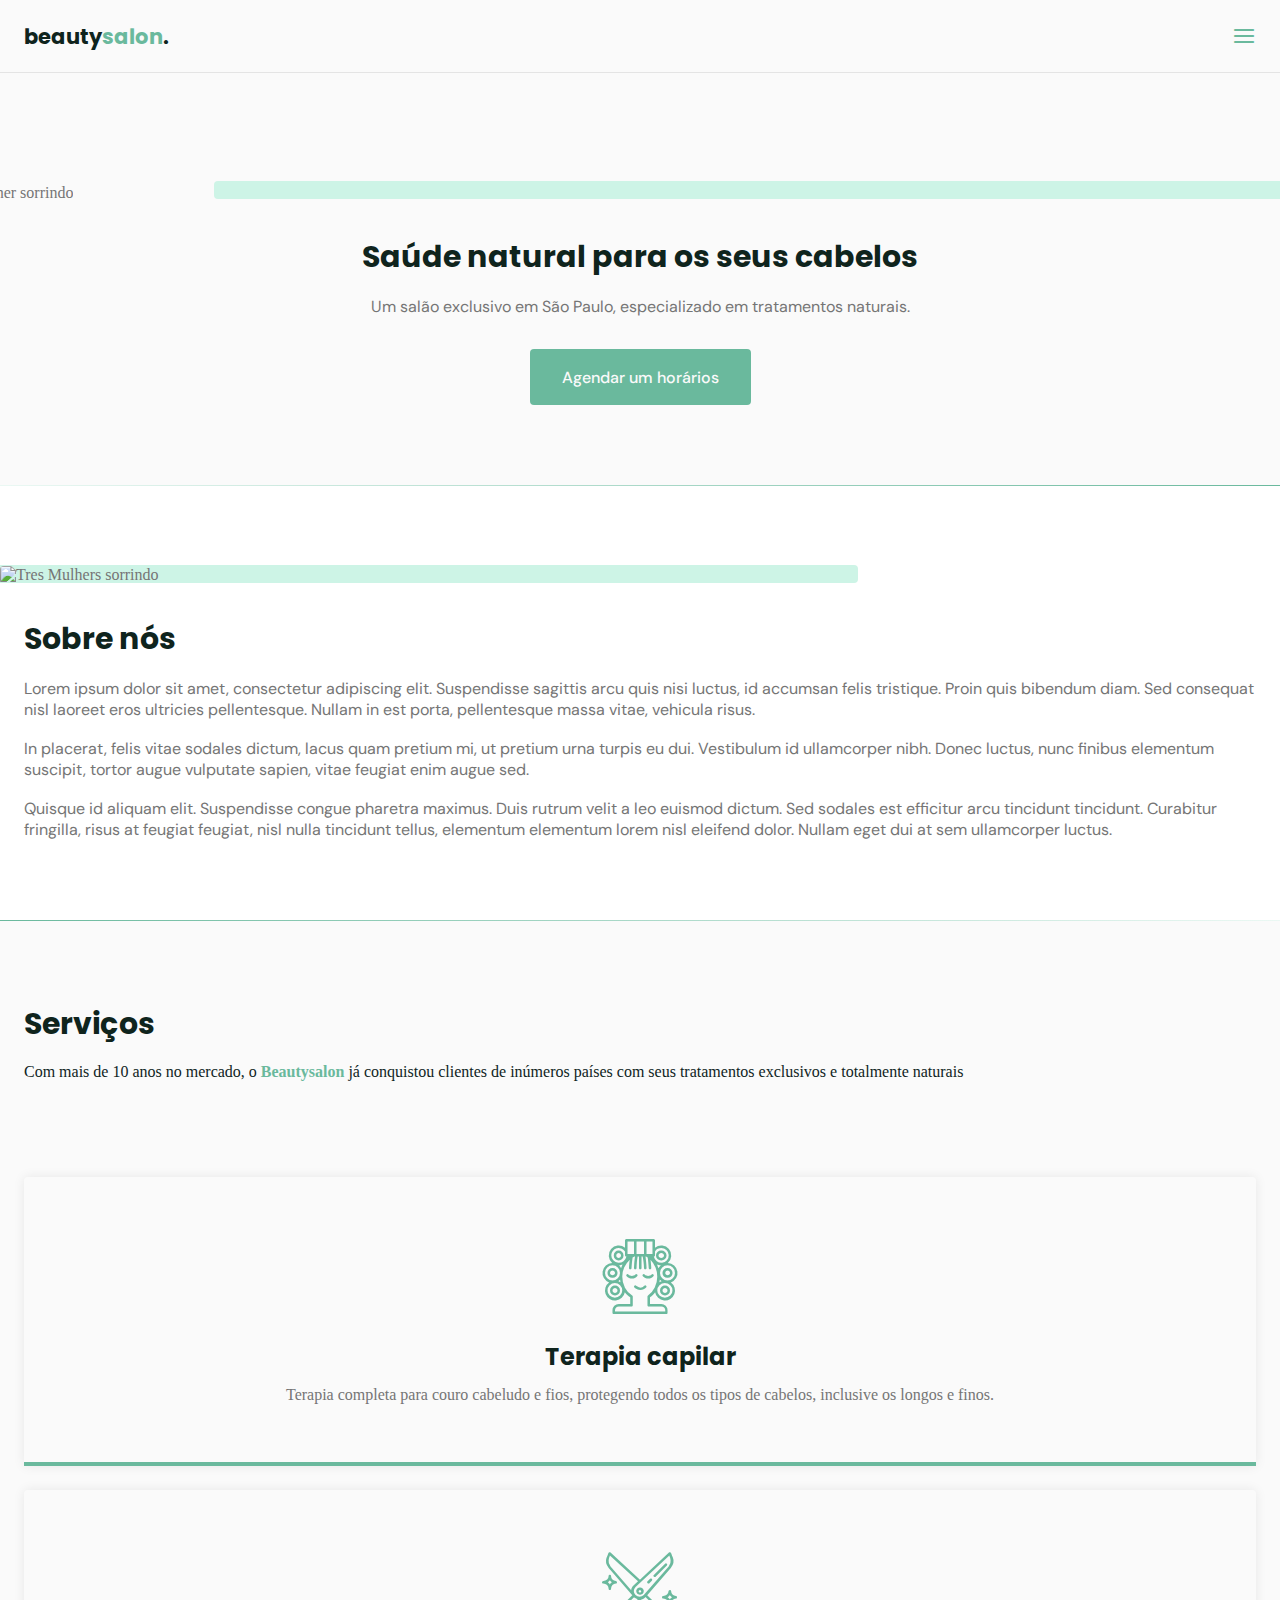
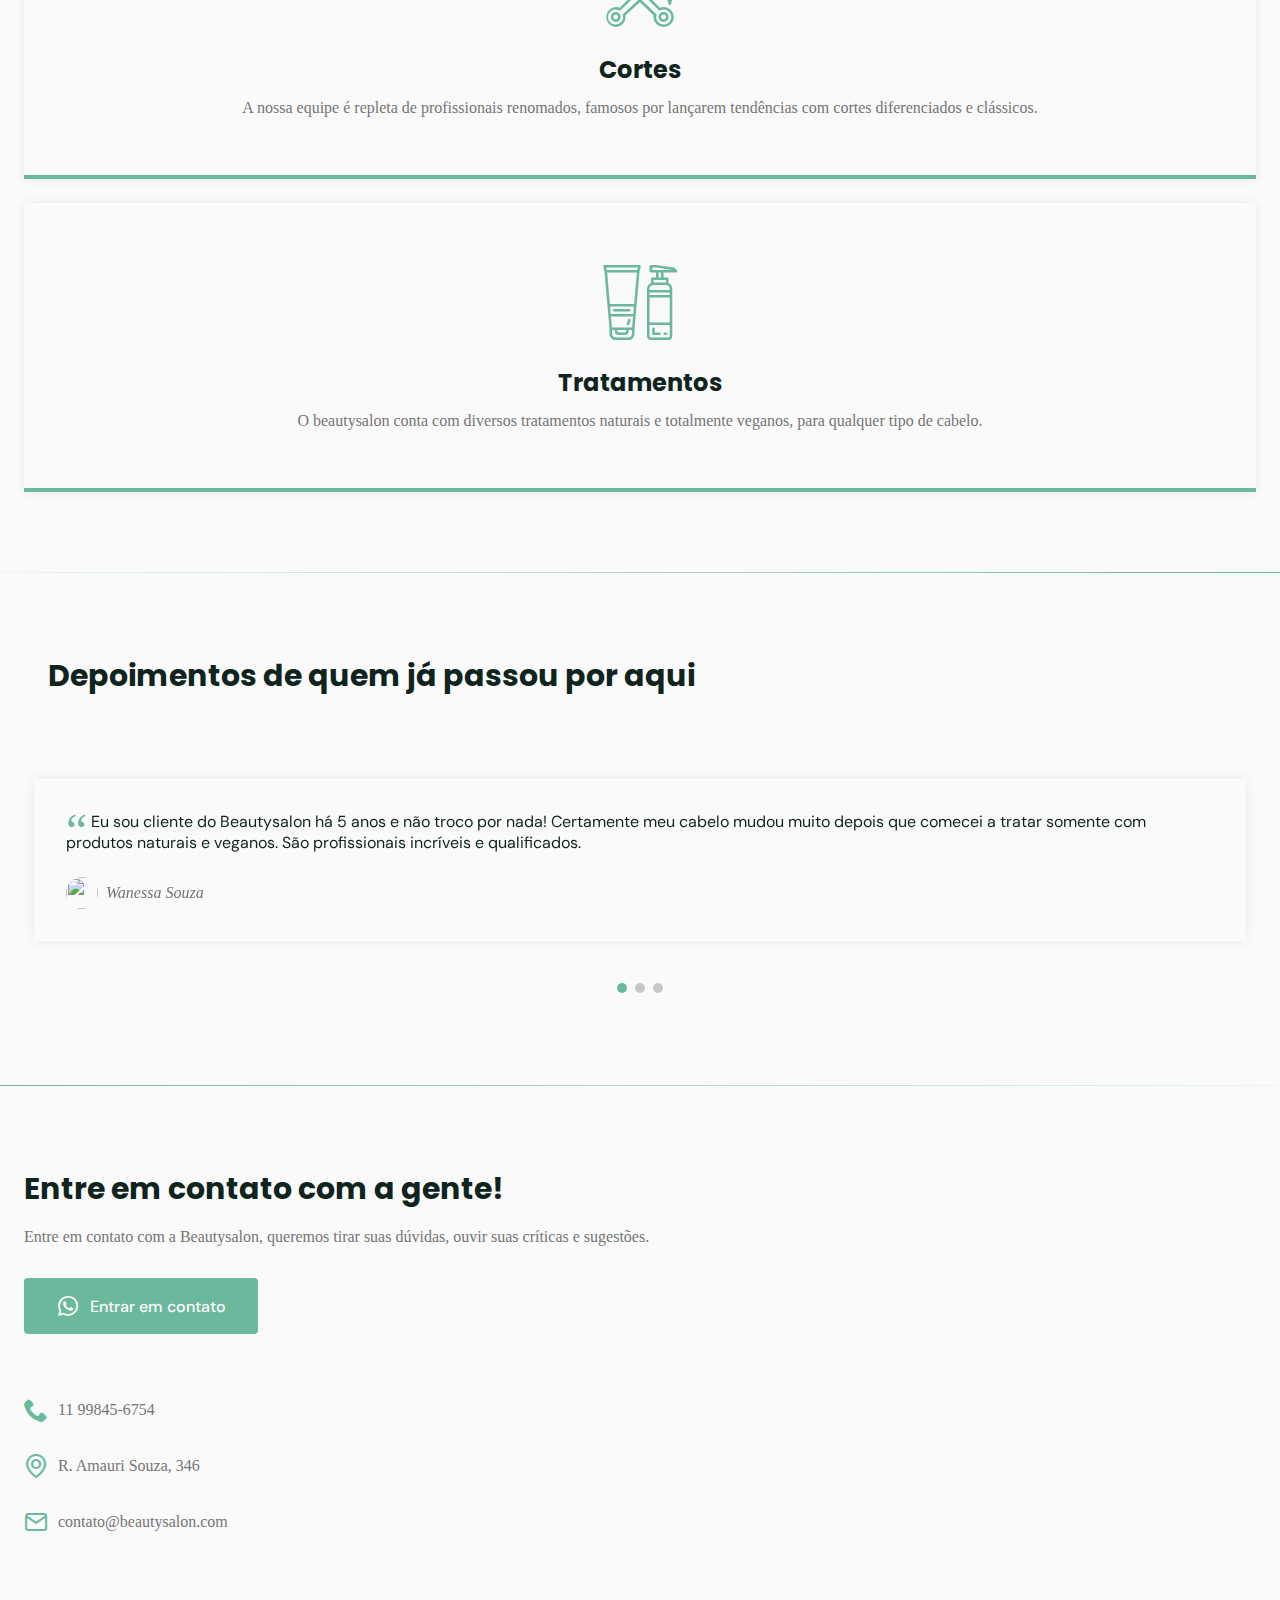
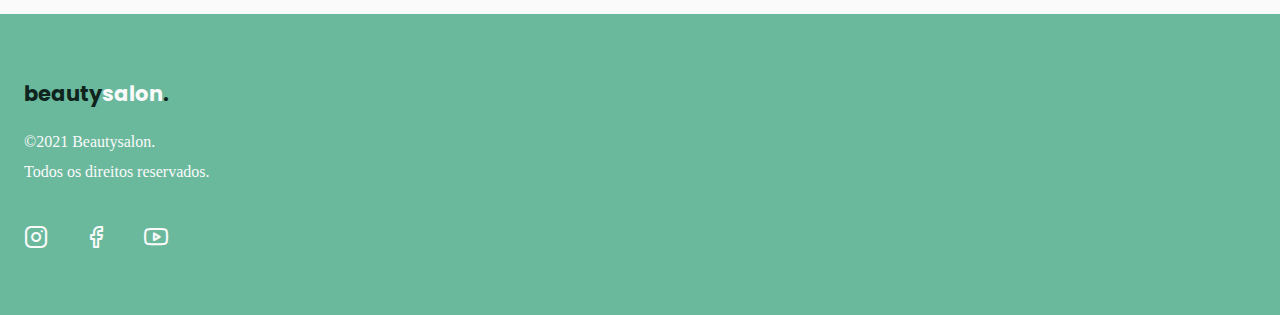
==== index.html @ 8de27bff ":tada:" ====
<!DOCTYPE html>
<html lang="en">
  <head>
    <!-- Meta tags -->
    <meta charset="UTF-8" />
    <meta http-equiv="X-UA-Compatible" content="IE=edge" />
    <meta name="viewport" content="width=device-width, initial-scale=1.0" />

    <!-- Icon -->
    <link rel="stylesheet" href="./assets/Fonts/style.css" />

    <!-- Fonts -->
    <link rel="preconnect" href="https://fonts.gstatic.com" />
    <link
      href="https://fonts.googleapis.com/css2?family=DM+Sans:wght@400;500;700&family=Poppins:wght@400;500;700&display=swap"
      rel="stylesheet"
    />

    <!-- Swiper -->
    <link
    rel="stylesheet"
    href="https://cdn.jsdelivr.net/npm/swiper@9/swiper-bundle.min.css"
    />

    <!-- Favicon -->

    <!-- Link Css -->
    <link rel="stylesheet" href="style.css" />

    <!-- Titulo -->
    <title>OriginSix</title>
  </head>
  <body>
    <header id="header">
      <nav class="container">

        <a href="" class="logo">beauty<span>salon</span>.</a>

        <div class="menu">
                <ul class="grid">
                    <li><a class="title" href="#home">Início</a></li>
                    <li><a class="title" href="#about">Sobre</a></li>
                    <li><a class="title" href="#services">Serviços</a></li>
                    <li><a class="title" href="#testimonials">Depoimentos</a></li>
                    <li><a class="title" href="#contact">Contato</a></li>
                </ul>
            </div>

        <i class="toggle icon-menu"></i>
        <i class="toggle icon-close"></i>
      </nav>
    </header>

    <main>
      <section class="section" id="home">
        <div class="container grid">
          <div class="image">
            <img
              src="https://images.unsplash.com/photo-1562322140-8baeececf3df?ixlib=rb-4.0.3&ixid=MnwxMjA3fDB8MHxwaG90by1wYWdlfHx8fGVufDB8fHx8&auto=format&fit=crop&w=869&q=80"
              alt="Mulher sorrindo"
            />
          </div>

          <div class="text">
            <h2 class="title">Saúde natural para os seus cabelos</h2>
            <p>
              Um salão exclusivo em São Paulo, especializado em tratamentos
              naturais.
            </p>

            <a href="" class="button">Agendar um horários</a>
          </div>
        </div>
      </section>

    <div class="divider-1"></div>

      <section class="section" id="about">
        <div class="container grid">
          <div class="image">
            <img src="https://images.unsplash.com/photo-1559599101-f09722fb4948?ixlib=rb-4.0.3&ixid=MnwxMjA3fDB8MHxwaG90by1wYWdlfHx8fGVufDB8fHx8&auto=format&fit=crop&w=869&q=80" alt="Tres Mulhers sorrindo" srcset="">
          </div>

          <div class="text">
            <h2 class="title">Sobre nós</h2>
            <p>
              Lorem ipsum dolor sit amet, consectetur adipiscing elit. 
              Suspendisse sagittis arcu quis nisi luctus, id accumsan felis tristique. 
              Proin quis bibendum diam. Sed consequat nisl laoreet eros ultricies pellentesque. 
              Nullam in est porta, pellentesque massa vitae, vehicula risus. 
            </p>
            <br>
            <p>
              In placerat, felis vitae sodales dictum, lacus quam pretium mi, ut pretium urna turpis eu dui. 
              Vestibulum id ullamcorper nibh. 
              Donec luctus, nunc finibus elementum suscipit, tortor augue vulputate sapien, vitae feugiat enim augue sed. 
            </p>
            <br>
            <p>Quisque id aliquam elit. 
              Suspendisse congue pharetra maximus. 
              Duis rutrum velit a leo euismod dictum. 
              Sed sodales est efficitur arcu tincidunt tincidunt. 
              Curabitur fringilla, risus at feugiat feugiat, nisl nulla tincidunt tellus, elementum elementum lorem nisl eleifend dolor. 
              Nullam eget dui at sem ullamcorper luctus.</p>
          </div>
        </div>
      </section>


    <div class="divider-2"></div>

    <section class="section" id="services">
      <div class="container grid">
        <header>
          <h2 class="title">Serviços</h2>
          <p>Com mais de 10 anos no mercado, o <strong>Beautysalon</strong> já conquistou clientes de inúmeros países com seus tratamentos exclusivos e totalmente naturais</p>
        </header>

        <div class="cards grid">
          <div class="card">
            <i class="icon-woman-hair"></i>
            <h3 class="title">Terapia capilar</h3>
            <p>Terapia completa para couro cabeludo e fios, protegendo todos os tipos de cabelos, inclusive os longos e finos.</p>
          </div>
          <div class="card">
            <i class="icon-trim"></i>
            <h3 class="title">Cortes</h3>
            <p>A nossa equipe é repleta de profissionais renomados, famosos por lançarem tendências com cortes diferenciados e clássicos.</p>
          </div>
          <div class="card">
            <i class="icon-cosmetic"></i>
            <h3 class="title">Tratamentos</h3>
            <p>O beautysalon conta com diversos tratamentos naturais e totalmente veganos, para qualquer tipo 
              de cabelo.</p>
          </div>
        </div>
      </div>
    </section>

    <div class="divider-1"></div>


  <section class="section" id="testimonials">
    <div class="container">
      <header>
        <h2 class="title">Depoimentos de quem já passou por aqui</h2>
        </header>

        <div class="testimonials swiper">

          <div class="swiper-wrapper">

            <div class="testemonial swiper-slide">
              <blockquote>
                <p>
                <span>&ldquo;</span>
                Eu sou cliente do Beautysalon há 5 anos e não troco por nada! Certamente meu cabelo mudou muito depois que comecei a tratar somente com produtos naturais e veganos. São profissionais incríveis e qualificados.
              </p>
              <cite>
                <img src="https://randomuser.me/api/portraits/women/10.jpg" alt="" srcset="">
                Wanessa Souza
              </cite>
            </blockquote>
            </div>
  
            <div class="testemonial swiper-slide">
              <blockquote>
                <p>
                <span>&ldquo;</span>
                Minha mãe frequenta o salão há anos e me levou um dia para conhecer. Minha experiência foi incrível, eu continuo fazendo o a terapia capilar e isso salvou o meu cabelo. Adoro todos os profissionais do Beautysalon.
              </p>
              <cite>
                <img src="https://randomuser.me/api/portraits/women/11.jpg" alt="" srcset="">
                Luna Falcão
              </cite>
            </blockquote>
            </div>
  
            <div class="testemonial swiper-slide"> 
              <blockquote>
                <p>
                <span>&ldquo;</span>
                Minha mãe frequenta o salão há anos e me levou um dia para conhecer. Minha experiência foi incrível, eu continuo fazendo o a terapia capilar e isso salvou o meu cabelo. Adoro todos os profissionais do Beautysalon.
              </p>
              <cite>
                <img src="https://randomuser.me/api/portraits/women/11.jpg" alt="" srcset="">
                Elizangela Araujo
              </cite>
            </blockquote>
            </div>
            
          </div>

      <!-- If we need pagination -->
      <div class="swiper-pagination"></div>
    </div>
    </div>
  </section>

  <div class="divider-2"></div>

  <section class="section" id="contact">
    <div class="container grid">
      <div class="text">
        <h2 class="title">Entre em contato
          com a gente!</h2>
        <p>
          Entre em contato com a Beautysalon, queremos tirar suas dúvidas, ouvir suas críticas e sugestões.
        </p>

        <a href=""
          target="_blank"
         class="button"><i class="icon-whatsapp"></i>Entrar em contato</a>
      </div>

      <div class="links">
        <ul class="grid">
          <li><i class="icon-phone"></i>11 99845-6754</li>
          <li><i class="icon-map-pin"></i>R. Amauri Souza, 346</li>
          <li><i class="icon-mail"></i>contato@beautysalon.com</li>
        </ul>
      </div>
    </div>
  </section>

  </main>

  <footer class="section">
    <div class="container grid">
      <div class="brand">
        <a href="" class="logo logo-alt">beauty<span>salon</span>.</a>

        <p>
          ©2021 Beautysalon.
        </p>
        <p>Todos os direitos reservados.</p>
      </div>

      <div class="social">
          <a href=""><i class="icon-instagram"></i></a>
          <a href=""><i class="icon-facebook"></i></a>
          <a href=""><i class="icon-youtube"></i></a>
      </div>
    </div>
  </footer>

  <!-- Swiper JS-->
  <script src="https://cdn.jsdelivr.net/npm/swiper@9/swiper-bundle.min.js"></script>
  <!-- Main JS -->
  <script src="./script.js"></script>
  </body>
</html>
---- assets/Fonts/style.css ----
@font-face {
  font-family: 'icomoon';
  src:  url('fonts/icomoon.eot?8301np');
  src:  url('fonts/icomoon.eot?8301np#iefix') format('embedded-opentype'),
    url('fonts/icomoon.ttf?8301np') format('truetype'),
    url('fonts/icomoon.woff?8301np') format('woff'),
    url('fonts/icomoon.svg?8301np#icomoon') format('svg');
  font-weight: normal;
  font-style: normal;
  font-display: block;
}

[class^="icon-"], [class*=" icon-"] {
  /* use !important to prevent issues with browser extensions that change fonts */
  font-family: 'icomoon' !important;
  speak: never;
  font-style: normal;
  font-weight: normal;
  font-variant: normal;
  text-transform: none;
  line-height: 1;

  /* Better Font Rendering =========== */
  -webkit-font-smoothing: antialiased;
  -moz-osx-font-smoothing: grayscale;
}

.icon-phone:before {
  content: "\e900";
}
.icon-telephone:before {
  content: "\e900";
}
.icon-contact:before {
  content: "\e900";
}
.icon-support:before {
  content: "\e900";
}
.icon-call:before {
  content: "\e900";
}
.icon-close:before {
  content: "\e901";
}
.icon-cosmetic:before {
  content: "\e902";
}
.icon-facebook:before {
  content: "\e903";
}
.icon-instagram:before {
  content: "\e904";
}
.icon-mail:before {
  content: "\e905";
}
.icon-map-pin:before {
  content: "\e906";
}
.icon-menu:before {
  content: "\e907";
}
.icon-trim:before {
  content: "\e908";
}
.icon-whatsapp:before {
  content: "\e909";
}
.icon-woman-hair:before {
  content: "\e90a";
}
.icon-youtube:before {
  content: "\e90b";
}
---- style.css ----
*{
    margin: 0;
    padding: 0;
    box-sizing: border-box;
}

ul{
  list-style: none;
}

a{
  text-decoration: none;
}

img{
  width: 100%;
  height: auto;
}


:root {
    --header-height: 7.2rem;
  
    /* colors */
    --hue: 159;
    /* HSL color mode */
    --base-color: hsl(var(--hue) 36% 57%);
    --base-color-second: hsl(var(--hue) 65% 88%);
    --base-color-alt: hsl(var(--hue) 57% 53%);
    --title-color: hsl(var(--hue) 41% 10%);
    --text-color: hsl(0 0% 46%);
    --text-color-light: hsl(0 0% 98%);
    --body-color: hsl(0 0% 98%);

    --font-DM: 'DM Sans', sans-serif;
    --font-Poppins:'Poppins', sans-serif;

    font-size: 62.5%;
  }

/*===  BASE ============================ */
html {
  scroll-behavior: smooth;
}

body {
  font-size: 1.6rem;
  background-color: var(--body-color);
  color: var(--text-color);
  --webkit-font-smoothing: antialiased;
}

.title{
  font-size: 3rem;
  font-weight: 700;
  font-family: var(--font-Poppins);
  color: var(--title-color);
}

.button{
  background-color: var(--base-color);
  color: var(--text-color-light);
  height: 5.6rem;
  display: inline-flex;
  align-items: center;
  padding: 0 3.2rem;
  font-size: 1.6rem;
  font-weight: 500;
  font-family: var(--font-DM);
  border-radius: 4px;
  transition: 0.3s;
}

.button:hover{
  background-color: var(--base-color-alt);
}

.section{
  padding: 8rem 0;
}

.section header {
  margin-bottom: 6.4rem;
}

.section header strong{
  color: var(--base-color);
}

.section .title {
  margin-bottom: 1.6rem;
}

.divider-1{
  height: 1px;
  background: linear-gradient(
    270deg,
    hsla(var(--hue), 36%, 57%, 1),
    hsla(var(--hue), 65%, 88%, 0.34)
  );
}

.divider-2{
  height: 1px;
  background: linear-gradient(
    270deg,
    hsla(var(--hue), 65%, 88%, 0.34),
    hsla(var(--hue), 36%, 57%, 1)
  );
}

#header{
  border-bottom: 1px solid #e4e4e4;
  margin-bottom: 3.2rem;
  display: flex;

  width: 100%;
  position: fixed;
  top: 0;
  left: 0;
  z-index: 100;
  background-color: var(--body-color);
}

#header.scroll{
  box-shadow: 0px 0px 12px rgba(0, 0, 0, 0.15);
}
/*===  Logo ============================ */
.logo{
  font-size: 2.1rem;
  font-weight: 700;
  font-family: var(--font-Poppins);
  color: var(--title-color);
}

.logo span{
  color: var(--base-color);
}

.logo-alt span{
  color: var(--text-color-light)  ;
}

/*===  Layout ============================ */
.container {
  margin-left: 2.4rem;
  margin-right: 2.4rem;
}

.grid{
  display: grid;
  gap: 3.2rem;
}

main {
  margin-top: calc(var(--header-height) + 3.2rem);
}
/*===  NAV ============================ */
nav {
  display: flex;
  flex-direction: row;
  justify-content: space-between;
  align-items: center;
  height: var(--header-height);
  width: 100%;
}

nav ul li{
  text-align: center;
}

nav ul li a{
  transition: color 0.2s;
  position: relative;
}

nav ul li a:hover{
  color:var(--base-color);
}

nav ul li a::after{
  content: "";
  width: 0%;
  height: 2px;
  background: var(--base-color);

  position: absolute;
  left: 0;
  bottom: 0;
}

nav ul li a:hover::after{
  width: 100%;
  transition: width 0.3s;
}

nav .menu ul{
  display: none;
}

nav .menu{
  opacity: 0;
  visibility: hidden;
  top: -32rem;
  transition: 0.2s;
}


/*=== Mostrar menu ============================ */

nav.show .menu{
  opacity: 1;
  visibility: visible;

  width: 100vw;
  background-color: var(--body-color);
  height: 100vh;

  position: fixed;
  top: 0;
  left: 0;

  display: grid;
  place-content: center;
}

nav.show .menu ul{
  display: grid;
}

nav.show .menu ul.grid{
  gap: 3.4rem;
}

/*=== TOGGLE ============================ */

.toggle{
  cursor: pointer;
  font-size: 2.4rem;
  color: var(--base-color);
}

nav .icon-close{
  visibility: hidden;
  opacity: 0;
  font-size: 2.4rem;
  position: absolute;
  top: -2.4rem;
  right: 2.4rem;
  transition: 0.2s;
}

nav.show i.icon-close{
  opacity: 1;
  visibility: visible;
  position: absolute;
  top: 2.4rem;
}

/*===  HOME ============================ */
#home {
  overflow: hidden;
  background-color: var(--body-color);
}


#home .container {
  margin: 0;
}

#home .text{
  margin-left: 2.4rem;
  margin-right: 2.4rem;
  text-align: center;
}

#home .image{
  position: relative;
}


#home .text p{
  font-family: var(--font-DM);
  margin-bottom: 3.2rem;
}

#home .image img,
#home .image::before{
  border-radius: 0.4rem;
}

#home .image img{
  position: relative;
  right: 4.7rem;
}

#home .image::before{
  content: "";
  top: 0;
  width: 100%;
  height:100%;
  position: absolute;
  top: -16.8%;
  left: 16.7%;
  background:var(--base-color-second);
}

/*===  Sobre ============================ */
#about {
  overflow: hidden;
  background-color: white;
}


#about .container {
  margin: 0;
}

#about .text{
  margin-left: 2.4rem;
  margin-right: 2.4rem;
}

#about .image{
  position: relative;
}


#about .text p{
  font-family: var(--font-DM);
}

#about .image img,
#about .image::before{
  border-radius: 0.4rem;
}

#about .image img{
  position: relative;
}

#about .image::before{
  content: "";
  width: 100%;
  height:100%;
  position: absolute;
  top: -8.3%;
  left: -33%;
  background:var(--base-color-second);
}

/*=== SERVICES ============================ */

.cards.grid{
  gap: 2.4rem;
}

.card{
  padding: 5.8rem 3.2rem;
  box-shadow: 0px 0px 12px rgba(0, 0, 0, 0.08);
  border-bottom: 4px solid var(--base-color);
  border-radius: 4px 4px 0 0;
  text-align: center;
}

.card .title{
  font-size: 2.4rem;
  margin-bottom: 1.2rem;
}

.container header p{
  color: var(--title-color);
}

.card i{
  display: block;
  font-size: 8rem;
  color: var(--base-color);
  margin-bottom: 2.4rem;
}
/*=== TESTIMONIALS ============================ */

#testemonials{
  background-color: white;
}

#testemonials .container{
  margin-left: 0;
  margin-right: 0;
}

#testimonials header{
  margin-left: 2.4rem;
  margin-right: 2.4rem;
  margin-bottom: 0;
}

#testimonials blockquote{
  box-shadow: 0px 0px 12px rgba(0, 0, 0, 0.08);
  padding: 3.2rem;
}

#testimonials blockquote p span{
  color: var(--base-color);
  font-family: serif;
  font-size: 4.8rem;
  position: absolute;
  top: -0.8rem;
  left: -2.5rem;
}

#testimonials blockquote p{
  color: var(--title-color);
  font-family: var(--font-DM);
  margin-bottom: 2.4rem;
  text-indent: 2.5rem;
  position: relative;
}

#testimonials cite{
  display: flex;
  align-items: center;
  gap: 0.8rem;
  font-size: normal;
  text-align: center;
}

#testimonials cite img{
  width: 3.2rem;
  height: 3.2rem;
  clip-path: circle();
  object-fit: cover;
}

/*=== SWIPER ============================ */
.swiper-slide{
  height: auto;
  padding: 6.4rem 1rem;
}

.swiper-pagination-bullet{
  width: 1rem;
  height: 1rem;
}

.swiper-pagination-bullet-active{
  background-color: var(--base-color);
}

/*=== Contact ============================ */
#contact .grid{
  gap: 6.4rem;
}

#contact p{
  margin-bottom: 3.2rem;
}

#contact .button i,
#contact ul li i{
  font-size: 2.4rem;
  margin-right: 1rem;
}

#contact ul.grid{
  gap: 3.2rem;
}

#contact ul li i {
  color: var(--base-color);
}

#contact ul li{
  display: flex;
  align-items: center;
}

/*=== Footer ============================ */
footer{
  background: var(--base-color);
}

footer.section{
  padding: 6.4rem 0;
}

footer .logo{
  display: inline-block;
  margin-bottom: 2.4rem;
}

footer .brand p{
  color: var(--text-color-light);
  margin-bottom: 1.2rem;
}

footer i{
  font-size: 2.4rem;
  color: var(--text-color-light);
}

footer .social a{
  margin-right: 3.2rem;
  transition: 0.3s;
  display: inline-block;
}

footer .social a:hover{
  transform: translateY(-8px);
}
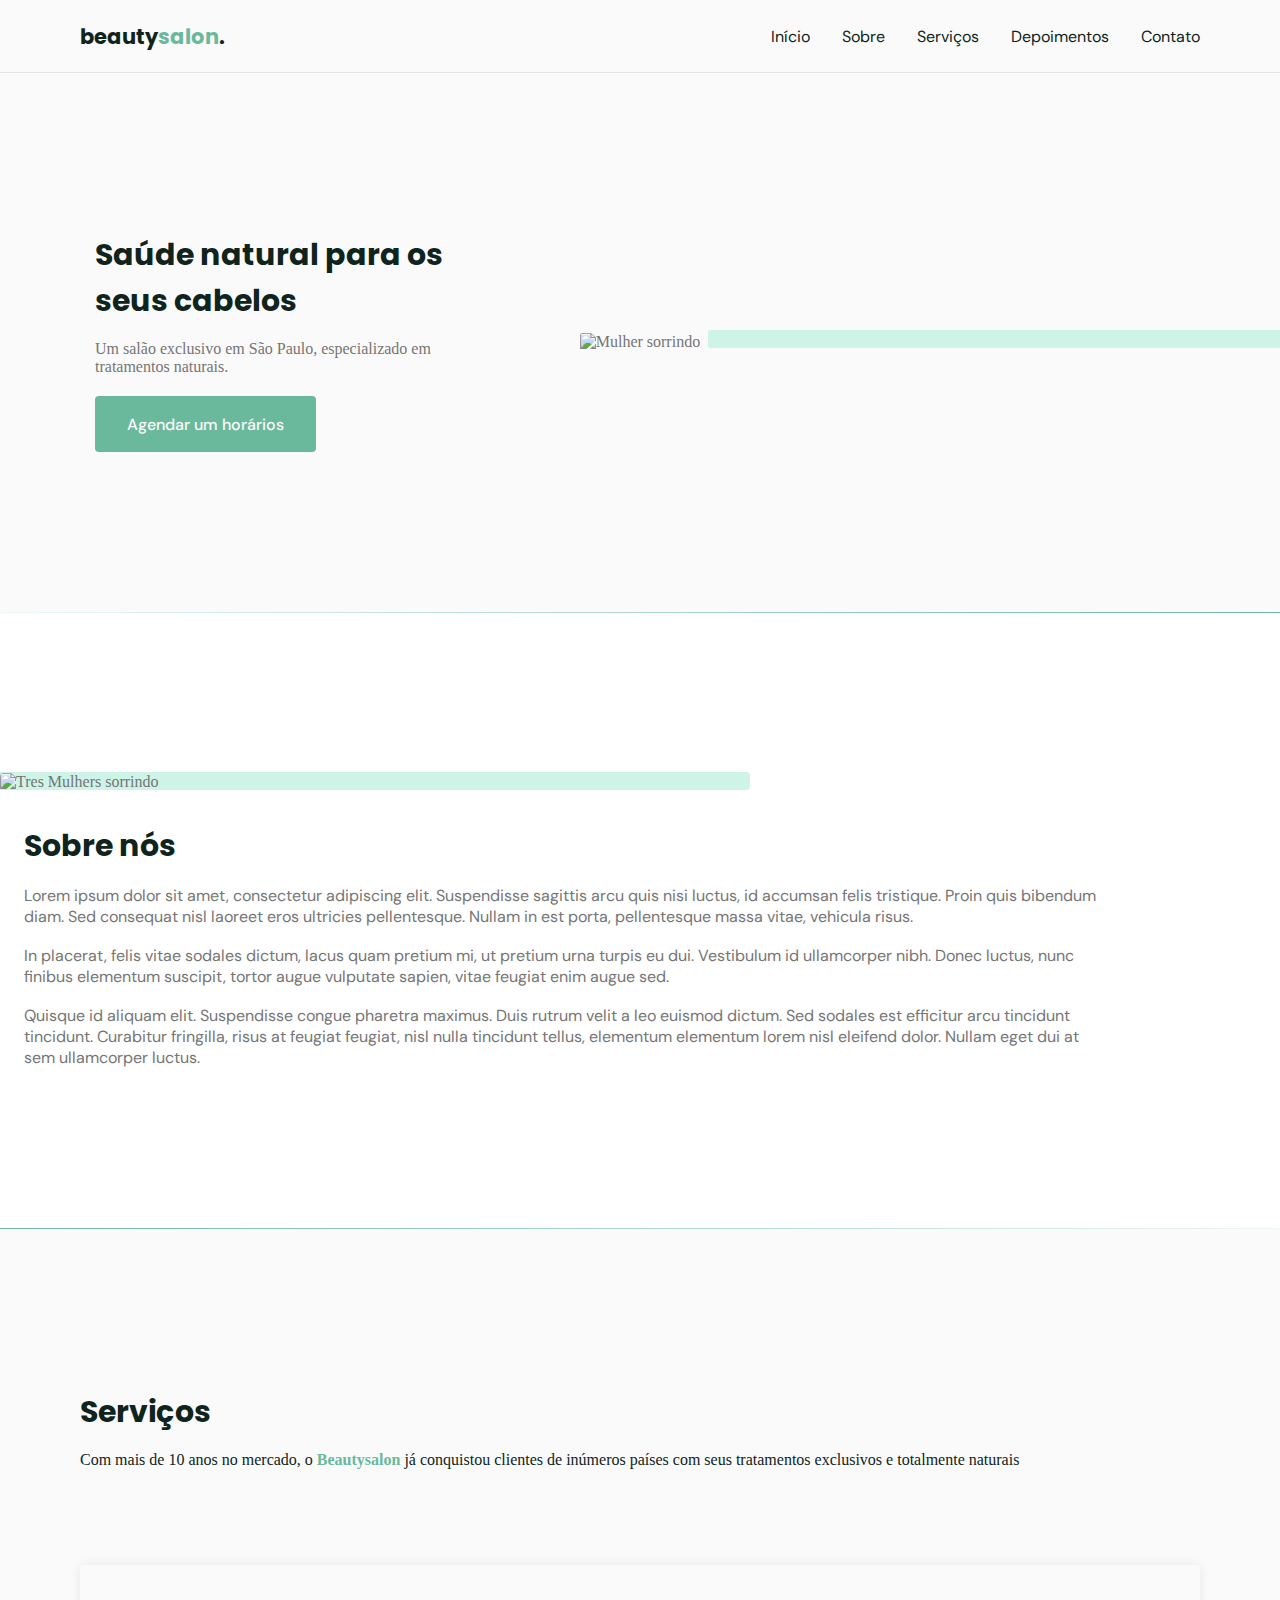
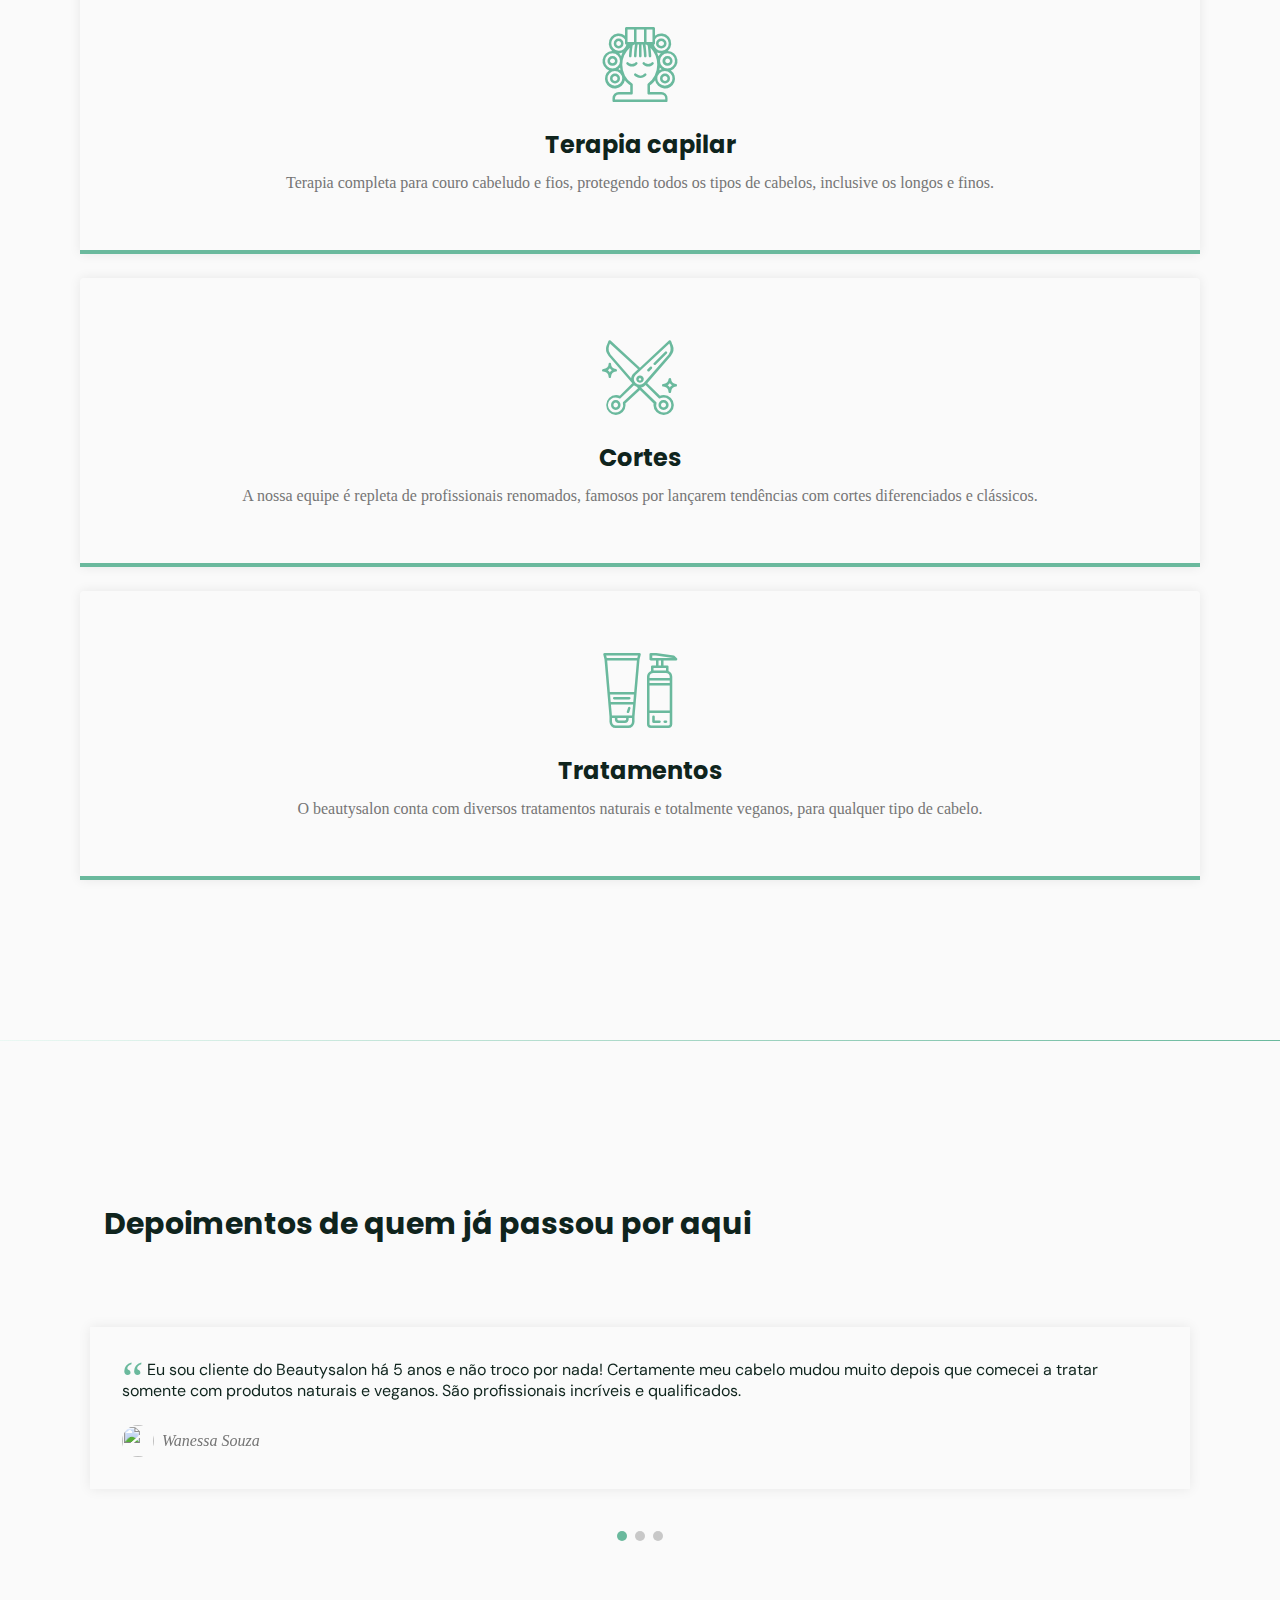
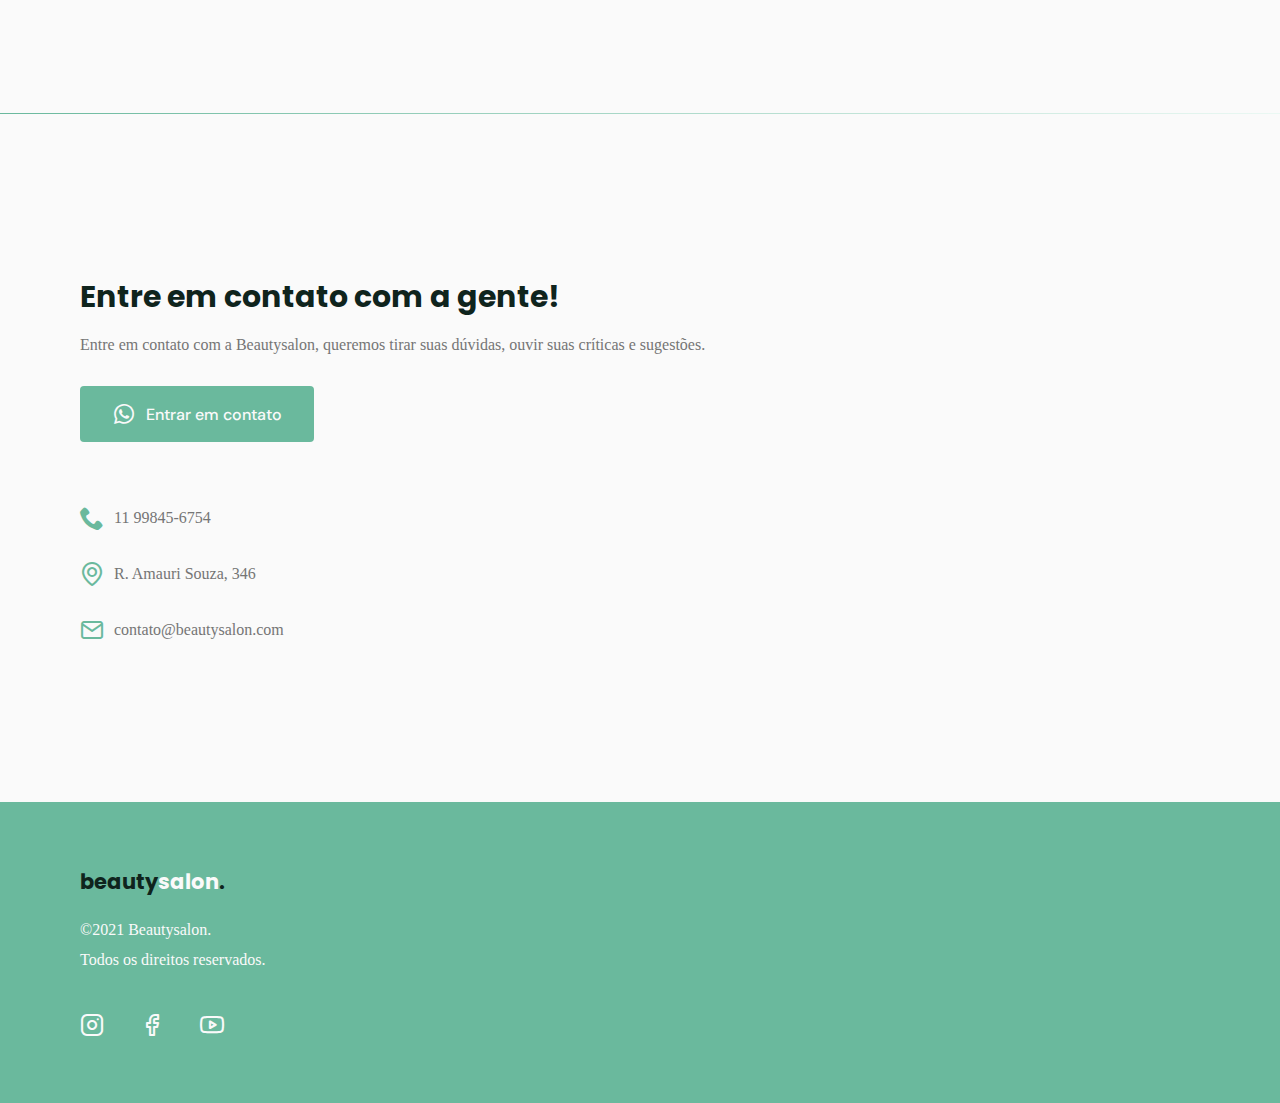
==== commit 97a5c339: ":tada:" ====
--- a/index.html
+++ b/index.html
@@ -113,7 +113,7 @@
       <div class="container grid">
         <header>
           <h2 class="title">Serviços</h2>
-          <p>Com mais de 10 anos no mercado, o <strong>Beautysalon</strong> já conquistou clientes de inúmeros países com seus tratamentos exclusivos e totalmente naturais</p>
+          <p class="subtitle">Com mais de 10 anos no mercado, o <strong>Beautysalon</strong> já conquistou clientes de inúmeros países com seus tratamentos exclusivos e totalmente naturais</p>
         </header>
 
         <div class="cards grid">
@@ -188,7 +188,7 @@
               </cite>
             </blockquote>
             </div>
-            
+
           </div>
 
       <!-- If we need pagination -->
@@ -244,6 +244,11 @@
     </div>
   </footer>
 
+  <a href="#home" class="back-to-top"><i class="icon-arrow-up"></i></a>
+
+  <!-- ScrollReveal -->
+  <script src="https://unpkg.com/scrollreveal"></script>
+
   <!-- Swiper JS-->
   <script src="https://cdn.jsdelivr.net/npm/swiper@9/swiper-bundle.min.js"></script>
   <!-- Main JS -->
--- a/assets/Fonts/style.css
+++ b/assets/Fonts/style.css
@@ -1,10 +1,10 @@
 @font-face {
   font-family: 'icomoon';
-  src:  url('fonts/icomoon.eot?8301np');
-  src:  url('fonts/icomoon.eot?8301np#iefix') format('embedded-opentype'),
-    url('fonts/icomoon.ttf?8301np') format('truetype'),
-    url('fonts/icomoon.woff?8301np') format('woff'),
-    url('fonts/icomoon.svg?8301np#icomoon') format('svg');
+  src:  url('fonts/icomoon.eot?3duhfm');
+  src:  url('fonts/icomoon.eot?3duhfm#iefix') format('embedded-opentype'),
+    url('fonts/icomoon.ttf?3duhfm') format('truetype'),
+    url('fonts/icomoon.woff?3duhfm') format('woff'),
+    url('fonts/icomoon.svg?3duhfm#icomoon') format('svg');
   font-weight: normal;
   font-style: normal;
   font-display: block;
@@ -25,6 +25,9 @@
   -moz-osx-font-smoothing: grayscale;
 }
 
+.icon-arrow-up:before {
+  content: "\e90c";
+}
 .icon-phone:before {
   content: "\e900";
 }
--- a/style.css
+++ b/style.css
@@ -34,8 +34,10 @@
 
     --font-DM: 'DM Sans', sans-serif;
     --font-Poppins:'Poppins', sans-serif;
-
-    font-size: 62.5%;
+      font-size: 62.5%;
+
+      /* Fonts */
+      --subtitle-font-size:1.6rem;
   }
 
 /*===  BASE ============================ */
@@ -76,7 +78,7 @@
 }
 
 .section{
-  padding: 8rem 0;
+  padding:calc(8rem + var(--header-height)) 0;
 }
 
 .section header {
@@ -89,6 +91,10 @@
 
 .section .title {
   margin-bottom: 1.6rem;
+}
+
+.section .subtitle{
+  font-size: var(--subtitle-font-size);
 }
 
 .divider-1{
@@ -152,9 +158,6 @@
   gap: 3.2rem;
 }
 
-main {
-  margin-top: calc(var(--header-height) + 3.2rem);
-}
 /*===  NAV ============================ */
 nav {
   display: flex;
@@ -260,51 +263,50 @@
 /*===  HOME ============================ */
 #home {
   overflow: hidden;
-  background-color: var(--body-color);
-}
-
+}
 
 #home .container {
   margin: 0;
 }
 
-#home .text{
-  margin-left: 2.4rem;
-  margin-right: 2.4rem;
-  text-align: center;
-}
-
-#home .image{
+#home .image {
   position: relative;
 }
 
-
-#home .text p{
-  font-family: var(--font-DM);
-  margin-bottom: 3.2rem;
-}
-
-#home .image img,
-#home .image::before{
-  border-radius: 0.4rem;
-}
-
-#home .image img{
-  position: relative;
-  right: 4.7rem;
-}
-
-#home .image::before{
-  content: "";
-  top: 0;
+#home .image::before {
+  content: '';
+  height: 100%;
   width: 100%;
-  height:100%;
+  background: var(--base-color-second);
   position: absolute;
   top: -16.8%;
   left: 16.7%;
-  background:var(--base-color-second);
-}
-
+  z-index: 0;
+}
+
+#home .image img {
+  position: relative;
+  right: 2.93rem;
+}
+
+#home .image img,
+#home .image::before {
+  border-radius: 0.25rem;
+}
+
+#home .text {
+  margin-left: 1.5rem;
+  margin-right: 1.5rem;
+  text-align: center;
+}
+
+#home .text h1 {
+  margin-bottom: 1rem;
+}
+
+#home .text p {
+  margin-bottom: 2rem;
+}
 /*===  Sobre ============================ */
 #about {
   overflow: hidden;
@@ -508,3 +510,88 @@
 footer .social a:hover{
   transform: translateY(-8px);
 }
+
+/* Back to top */
+.back-to-top{
+  background-color: var(--base-color);
+  color: var(--text-color-light);
+  clip-path: circle();
+  position: fixed;
+  right: 2rem;
+  bottom: 2rem;
+  font-size: 2.4rem;
+  padding: 0.8rem;
+  line-height: 0;
+  visibility: hidden;
+  opacity: 0;
+  transition: 0.3s;
+  transform: translateY(100%);
+}
+
+.back-to-top.show{
+  visibility: visible;
+  opacity: 1;
+  transition: 0.3s;
+  transform: translateY(0%);
+}
+
+
+/*========= MEDIA QUERIES =========*/
+/* extra large devices: 1200 > */
+@media (min-width: 1200px) {
+  .container{
+    max-width: 1120px;
+    margin-left: auto;
+    margin-right: auto;
+  } 
+
+  .section{
+    padding: 16rem 0;
+  }
+
+  nav .menu{
+    opacity: 1;
+    visibility: visible;
+    top: 0rem;
+  }
+
+  nav .menu ul{
+    display: flex;
+    gap: 3.2rem;
+  }
+
+  nav .menu li a.title{
+    font-size: 1.6rem;
+    font-weight: 400;
+    font-family: var(--font-DM);
+  }
+
+  nav .icon-menu{
+    display: none;
+  }
+
+  #home .container{
+    grid-auto-flow: column;
+    justify-content: space-between;
+    align-items: center;
+    margin: 0 auto;
+  }
+
+  #home .image{
+    width: 59.1rem;
+    order: 1;
+  }
+
+  #home .text{
+    order: 0;
+    max-width: 39.6rem;
+    text-align: left;
+  }
+
+  main {
+    margin-top:var(--header-height);
+  }
+}
+/* large devices: 1023 > */
+/* large devices: 992 > */
+/* medium devices: 767 > */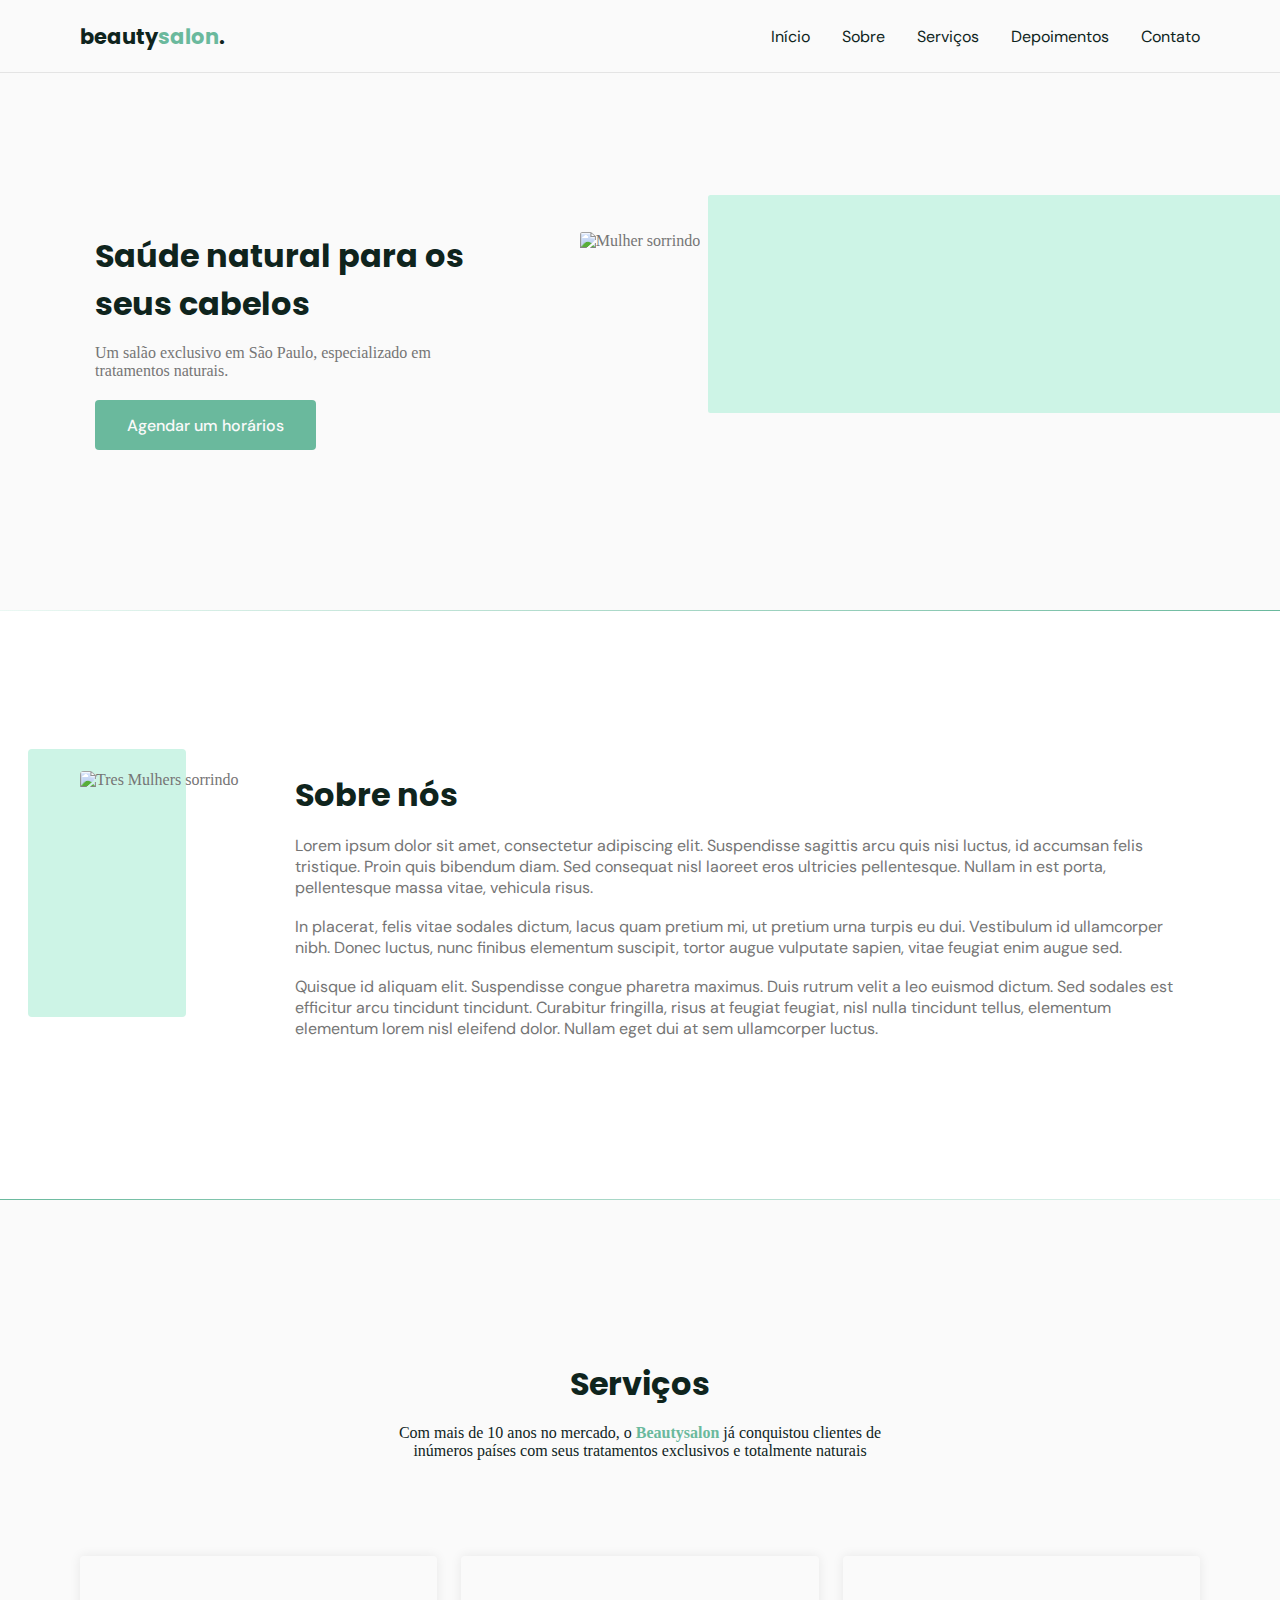
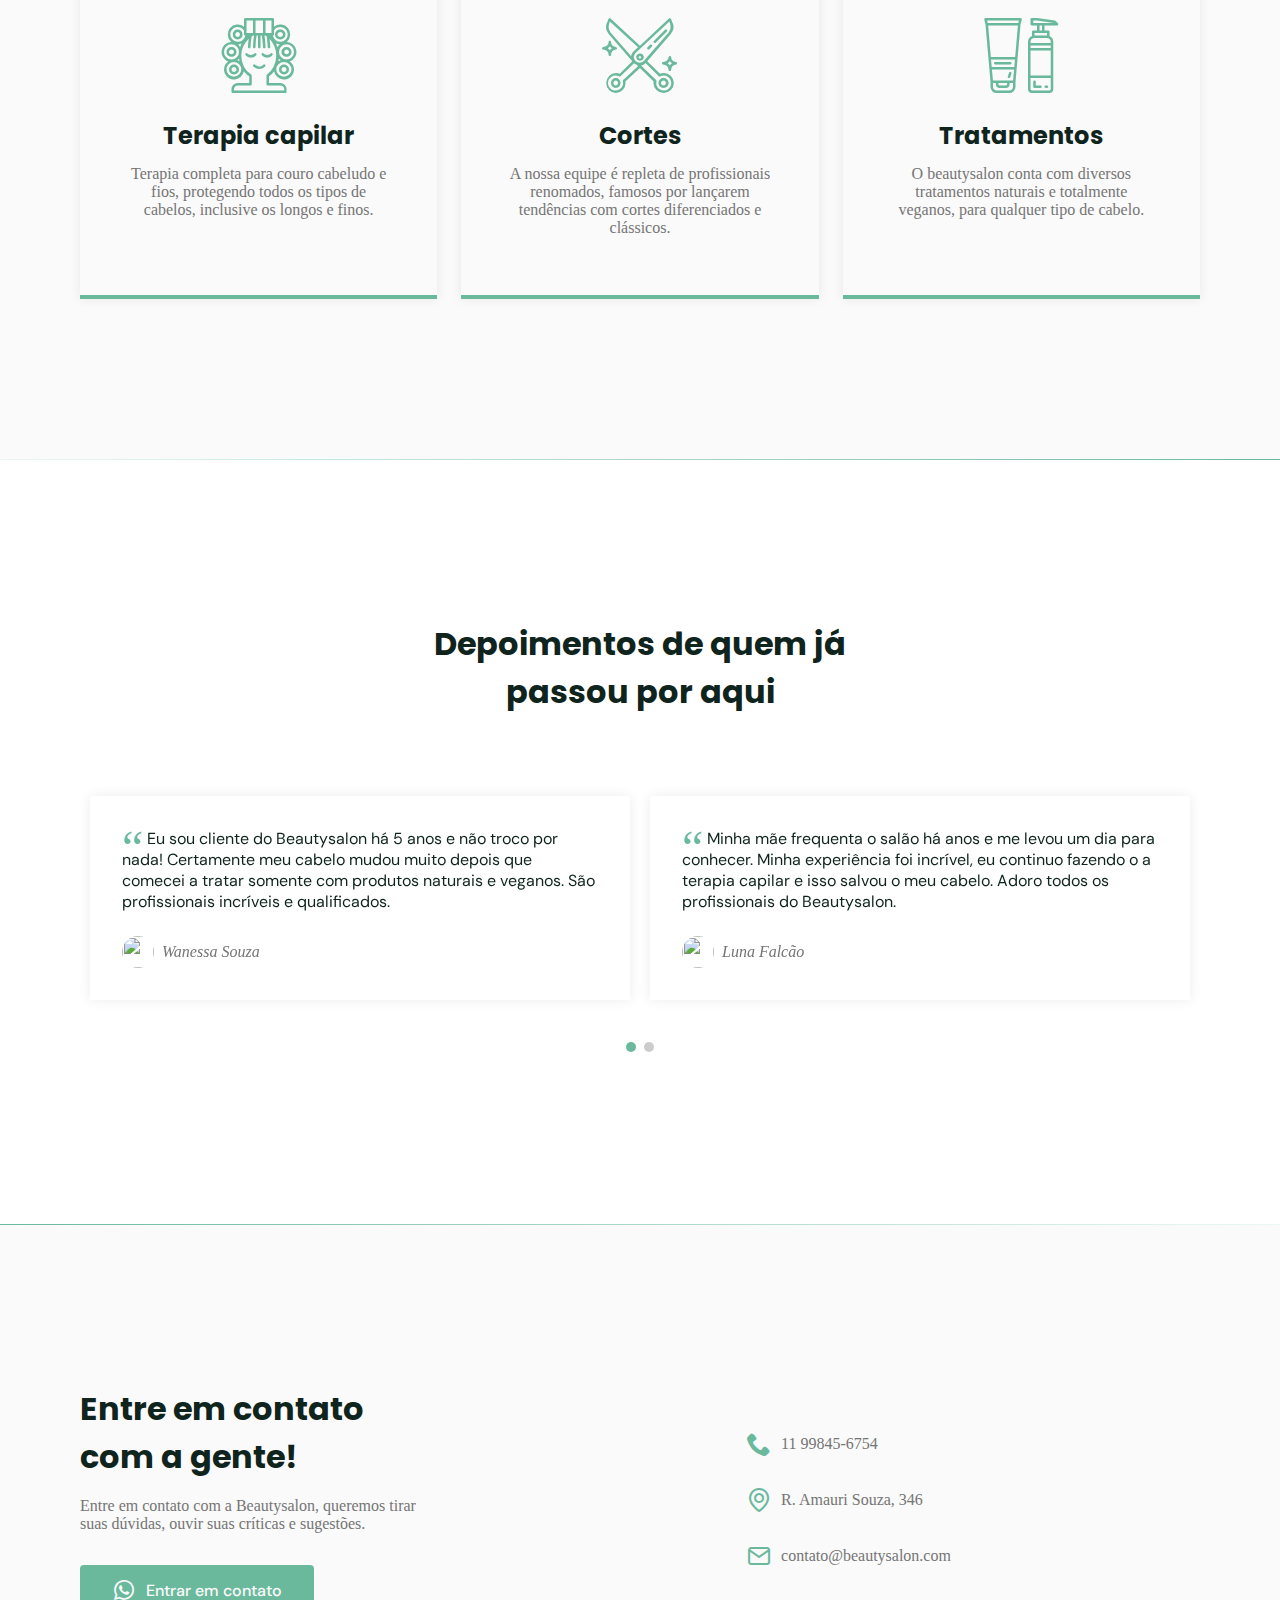
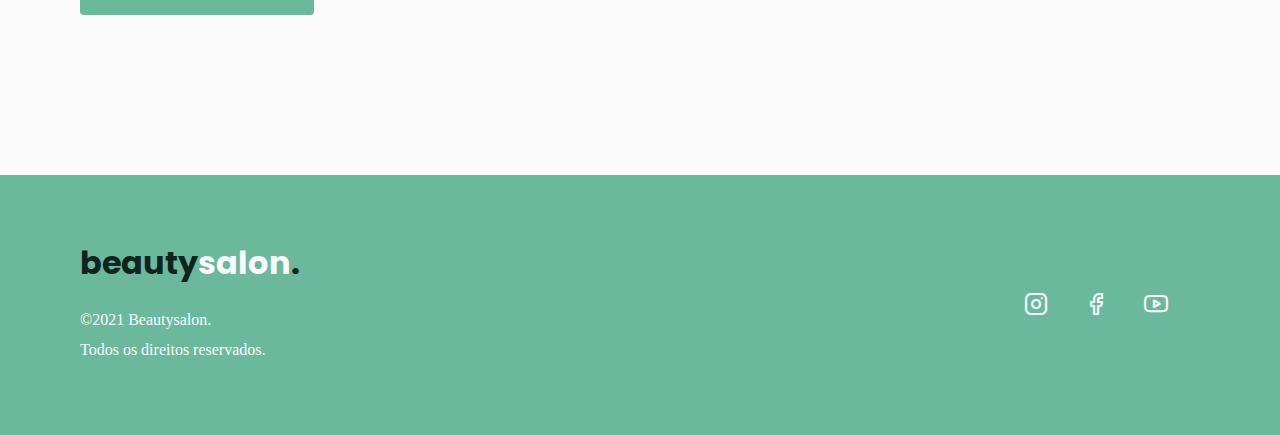
==== commit ee897928: ":tada:" ====
--- a/index.html
+++ b/index.html
@@ -23,6 +23,7 @@
     />
 
     <!-- Favicon -->
+    <link rel="shortcut icon" href="favicon.ico" type="image/x-icon">
 
     <!-- Link Css -->
     <link rel="stylesheet" href="style.css" />
--- a/style.css
+++ b/style.css
@@ -37,6 +37,7 @@
       font-size: 62.5%;
 
       /* Fonts */
+      --title-font-size:3rem;
       --subtitle-font-size:1.6rem;
   }
 
@@ -53,7 +54,7 @@
 }
 
 .title{
-  font-size: 3rem;
+  font-size: var(--title-font-size) ;
   font-weight: 700;
   font-family: var(--font-Poppins);
   color: var(--title-color);
@@ -189,7 +190,7 @@
 
   position: absolute;
   left: 0;
-  bottom: 0;
+  bottom: -2.5rem;
 }
 
 nav ul li a:hover::after{
@@ -382,11 +383,11 @@
 }
 /*=== TESTIMONIALS ============================ */
 
-#testemonials{
-  background-color: white;
-}
-
-#testemonials .container{
+#testimonials{
+  background: white;
+}
+
+#testimonials .container{
   margin-left: 0;
   margin-right: 0;
 }
@@ -506,6 +507,13 @@
   transition: 0.3s;
   display: inline-block;
 }
+
+/* .socil com grid */
+
+/* footer .social{
+  grid-auto-flow: column;
+  width: fit-content;
+} */
 
 footer .social a:hover{
   transform: translateY(-8px);
@@ -539,6 +547,10 @@
 /*========= MEDIA QUERIES =========*/
 /* extra large devices: 1200 > */
 @media (min-width: 1200px) {
+  main {
+    margin-top:var(--header-height);
+  }
+
   .container{
     max-width: 1120px;
     margin-left: auto;
@@ -549,6 +561,18 @@
     padding: 16rem 0;
   }
 
+  .section header,
+  #testimonials header{
+    max-width: 52.3rem;
+    text-align: center;
+    margin-left: auto;
+    margin-right: auto;
+  }
+
+  .button{
+    height: 5rem;
+  }
+
   nav .menu{
     opacity: 1;
     visibility: visible;
@@ -560,10 +584,16 @@
     gap: 3.2rem;
   }
 
-  nav .menu li a.title{
+  nav ul li a.title{
     font-size: 1.6rem;
     font-weight: 400;
     font-family: var(--font-DM);
+    -webkit-font-smoothing: antialiased;
+  }
+
+   nav  ul li a.active{
+    font-weight: bold;
+    -webkit-font-smoothing: auto;
   }
 
   nav .icon-menu{
@@ -573,7 +603,6 @@
   #home .container{
     grid-auto-flow: column;
     justify-content: space-between;
-    align-items: center;
     margin: 0 auto;
   }
 
@@ -588,10 +617,52 @@
     text-align: left;
   }
 
-  main {
-    margin-top:var(--header-height);
+  #about .container{
+    margin: 0 auto;
+    grid-auto-flow: column ;
+  }
+
+  .cards{
+    grid-template-columns: 1fr 1fr 1fr;
+  }
+
+  .card{
+    padding-left: 4.8rem;
+    padding-right: 4.8rem;
+  }
+
+  #testimonials .container{
+    margin-left: auto;
+    margin-right: auto;
+  }
+
+  #contact .container{
+    grid-auto-flow: column;
+    align-items: center;
+  }
+
+  #contact .text{
+    max-width: 35.4rem;
+  }
+
+  footer .container{
+    grid-auto-flow: column; 
+    align-items: center;
+    justify-content: space-between;
+  }
+
+  footer .logo{
+    font-size: 3.2rem;
+  }
+
+  footer .section{
+    padding:6rem 0;
   }
 }
 /* large devices: 1023 > */
 /* large devices: 992 > */
+:root{
+  --title-font-size:3.2rem;
+  --subtitle-font-size:1.6rem;
+}
 /* medium devices: 767 > */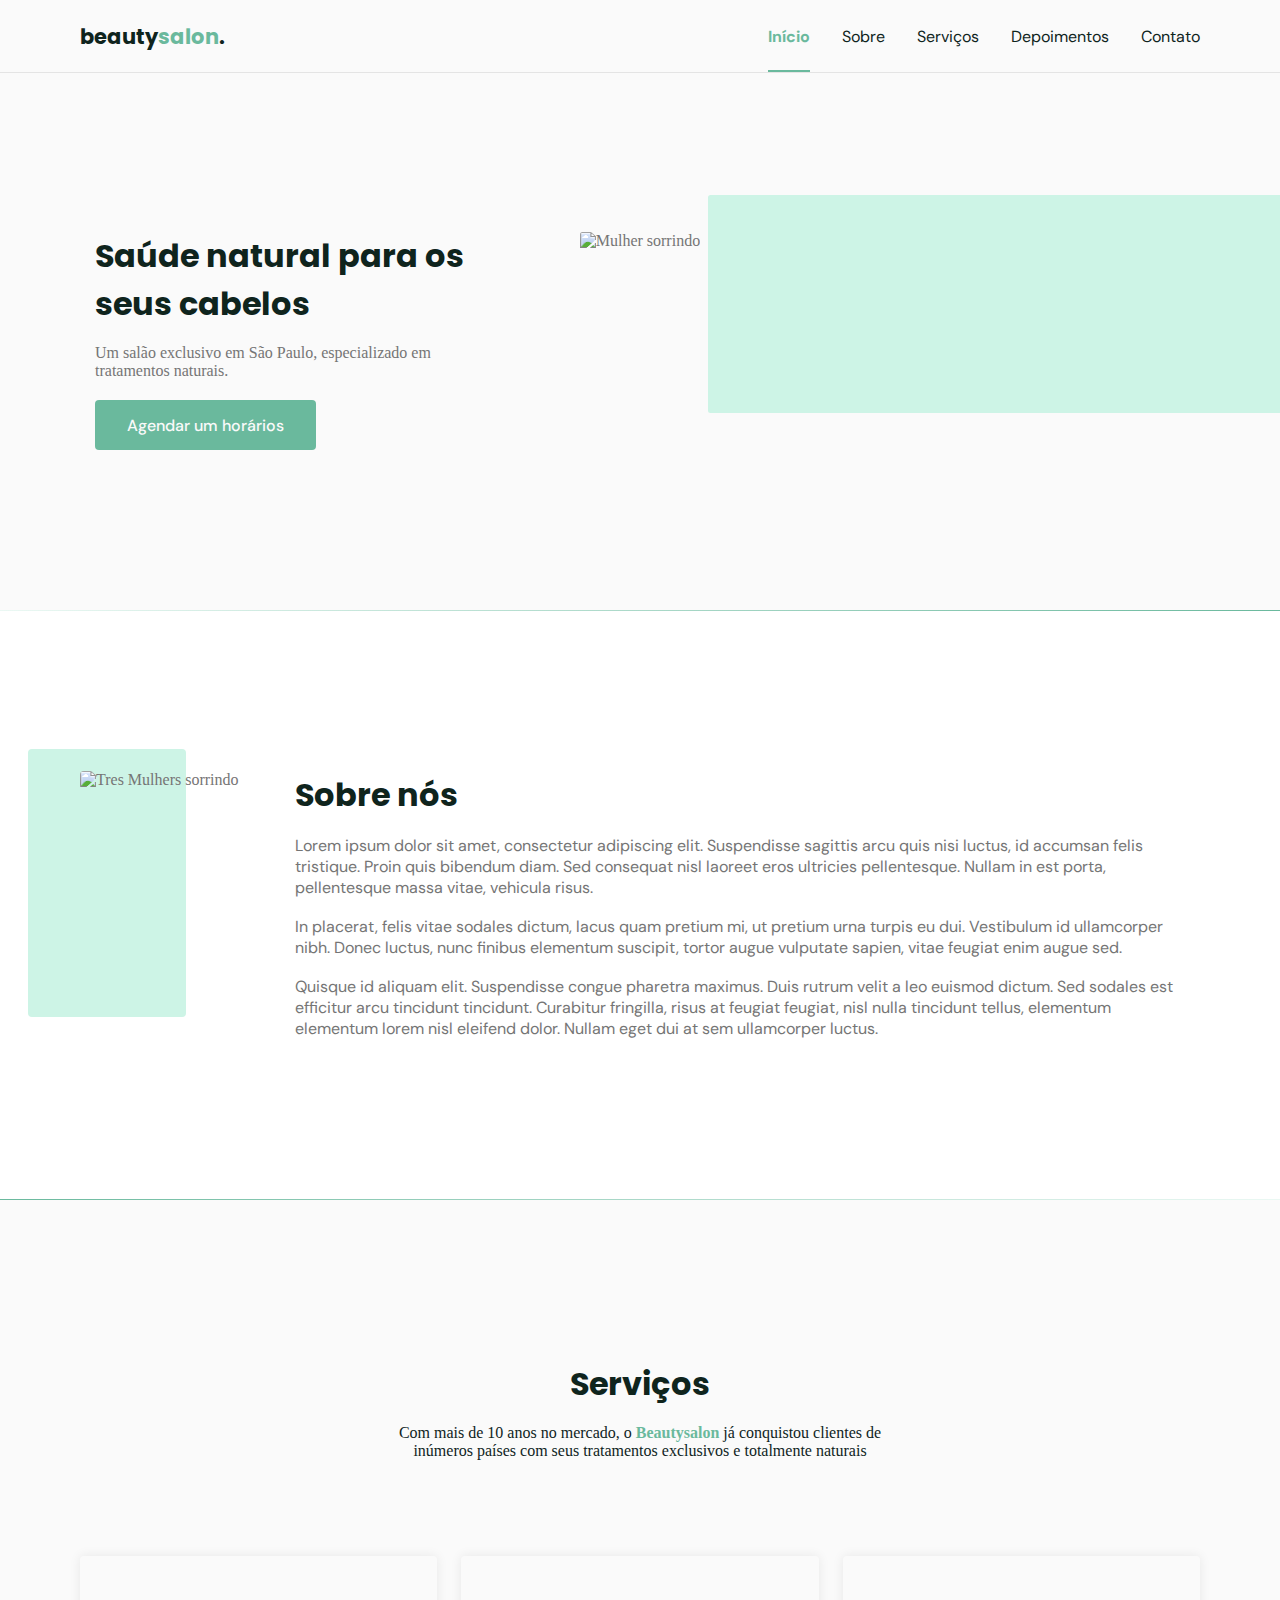
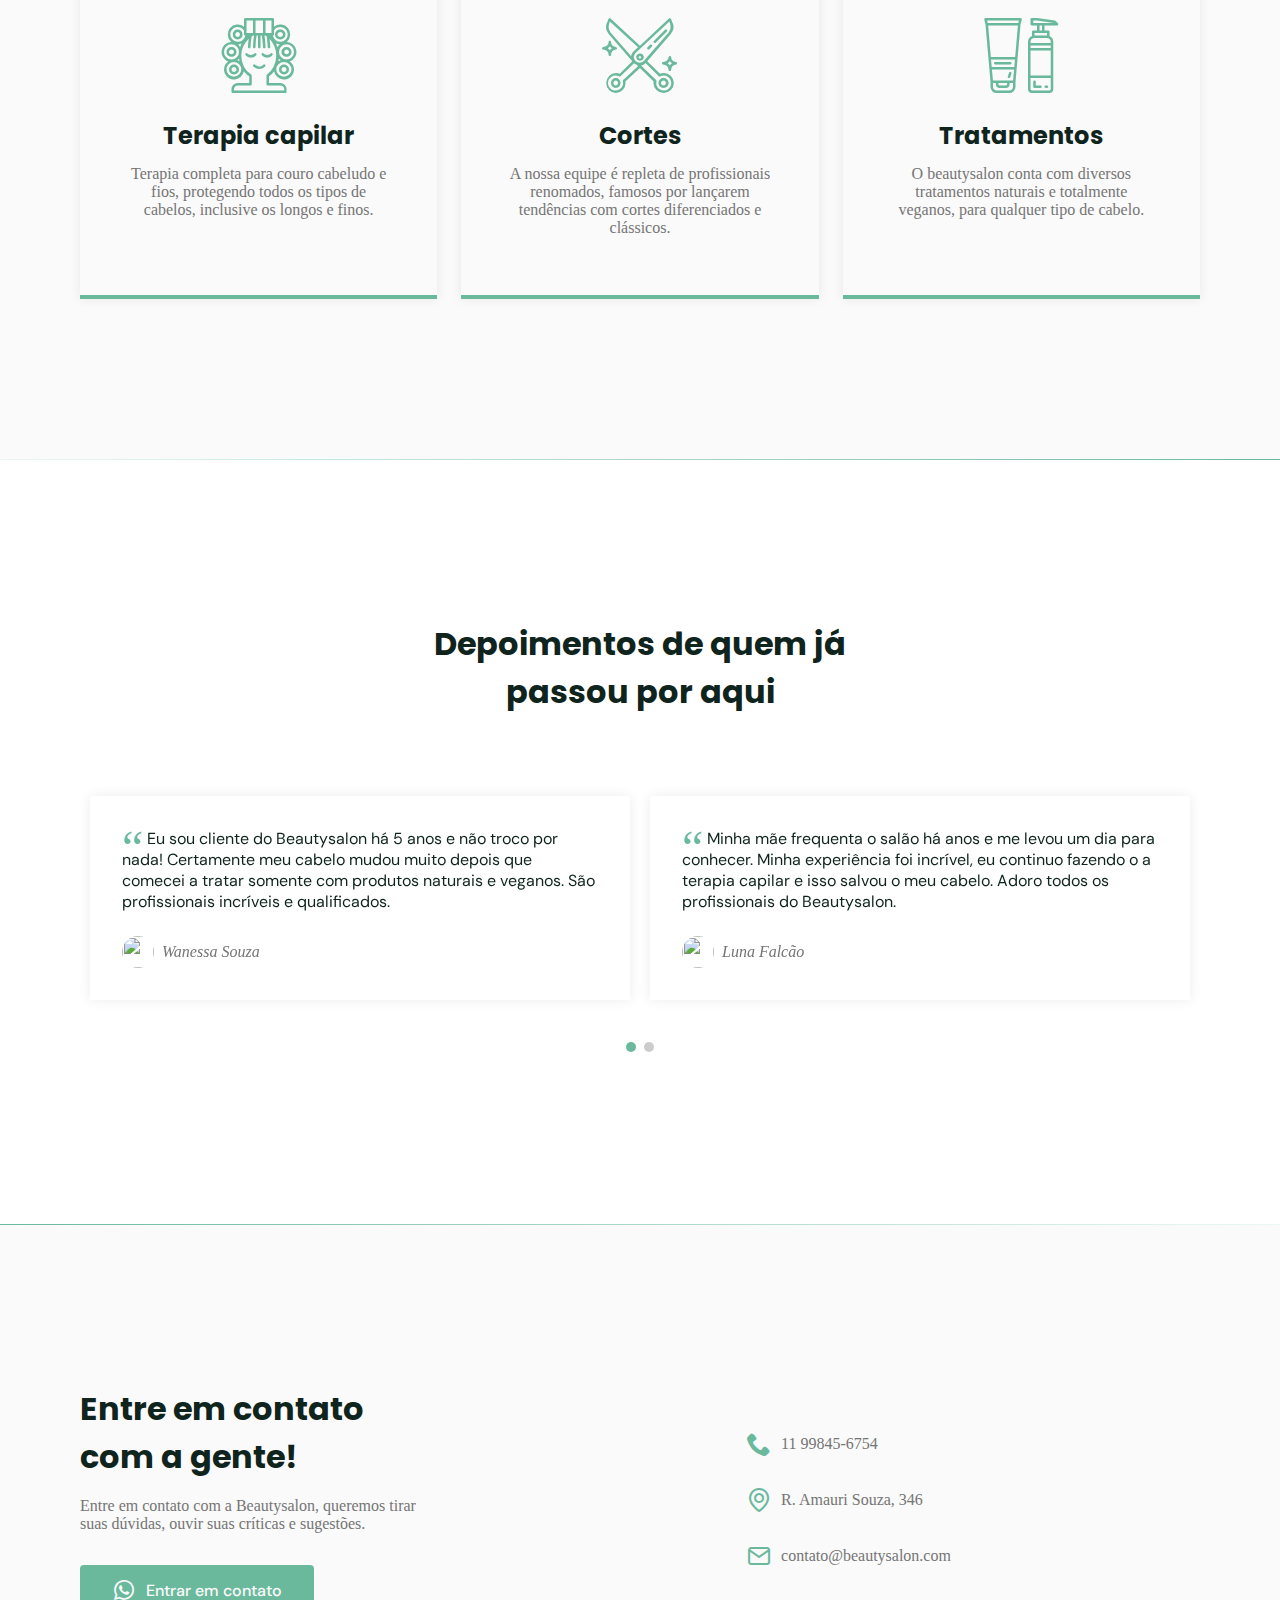
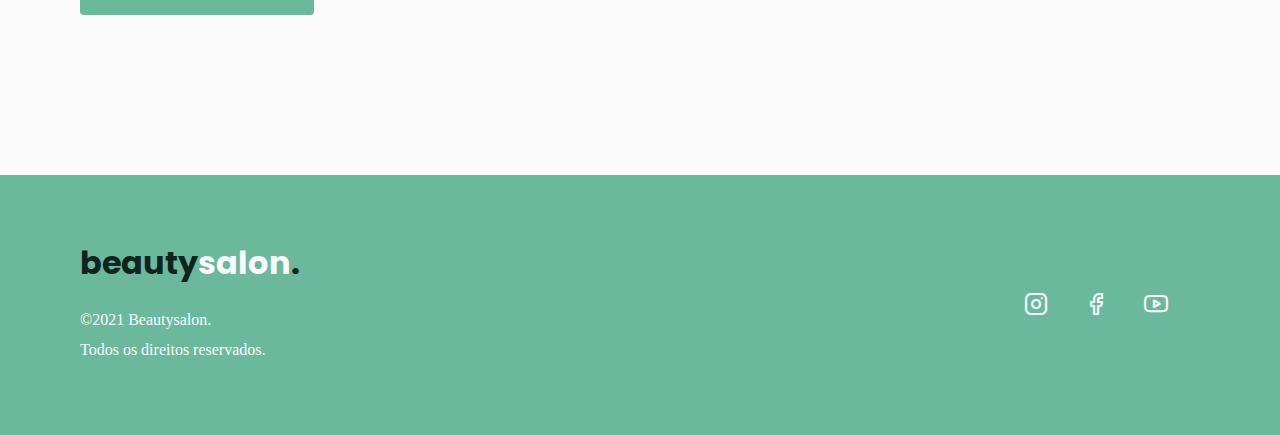
==== commit 6ee5d6f0: ":tada:" ====
--- a/index.html
+++ b/index.html
@@ -22,9 +22,6 @@
     href="https://cdn.jsdelivr.net/npm/swiper@9/swiper-bundle.min.css"
     />
 
-    <!-- Favicon -->
-    <link rel="shortcut icon" href="favicon.ico" type="image/x-icon">
-
     <!-- Link Css -->
     <link rel="stylesheet" href="style.css" />
 
@@ -39,7 +36,7 @@
 
         <div class="menu">
                 <ul class="grid">
-                    <li><a class="title" href="#home">Início</a></li>
+                    <li><a class="title active" href="#home">Início</a></li>
                     <li><a class="title" href="#about">Sobre</a></li>
                     <li><a class="title" href="#services">Serviços</a></li>
                     <li><a class="title" href="#testimonials">Depoimentos</a></li>
--- a/style.css
+++ b/style.css
@@ -16,7 +16,6 @@
   width: 100%;
   height: auto;
 }
-
 
 :root {
     --header-height: 7.2rem;
@@ -178,7 +177,8 @@
   position: relative;
 }
 
-nav ul li a:hover{
+nav ul li a:hover,
+nav ul li a.active{
   color:var(--base-color);
 }
 
@@ -193,7 +193,8 @@
   bottom: -2.5rem;
 }
 
-nav ul li a:hover::after{
+nav ul li a:hover::after,
+nav ul li a.active::after{
   width: 100%;
   transition: width 0.3s;
 }
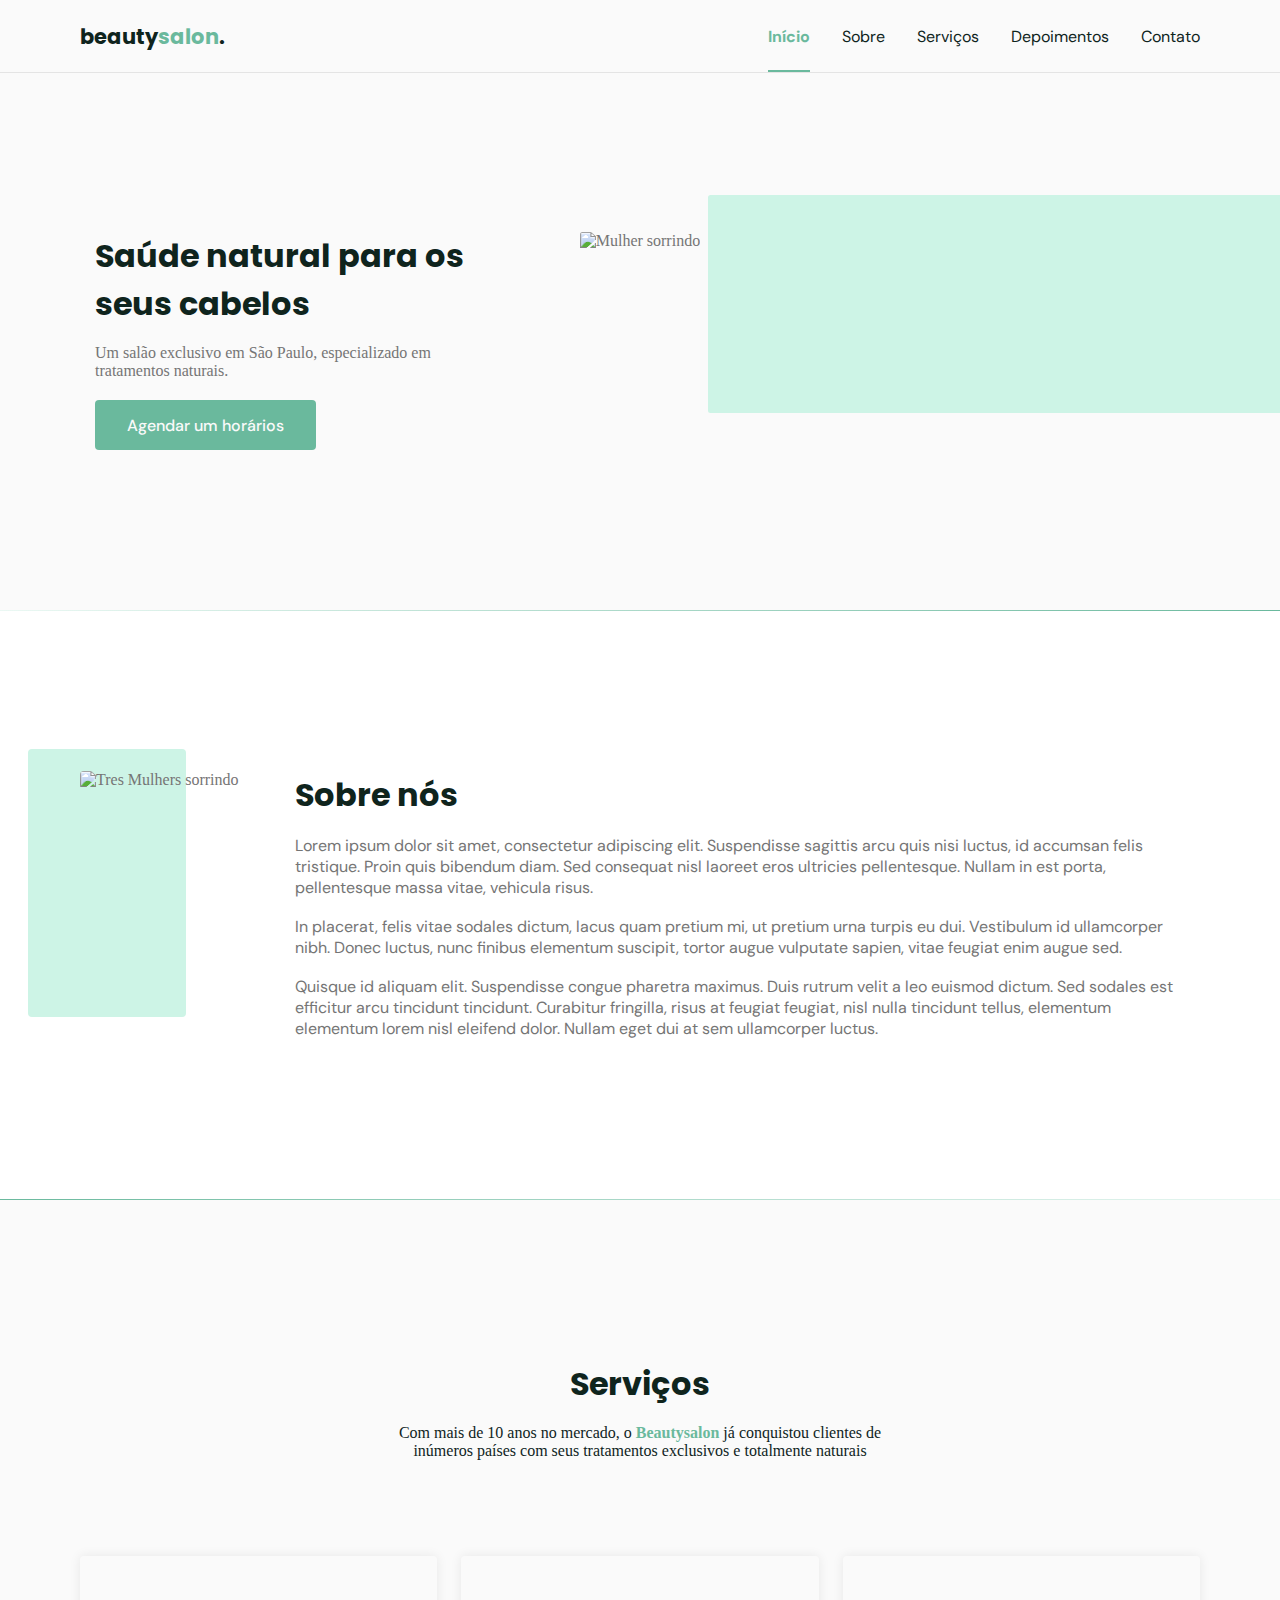
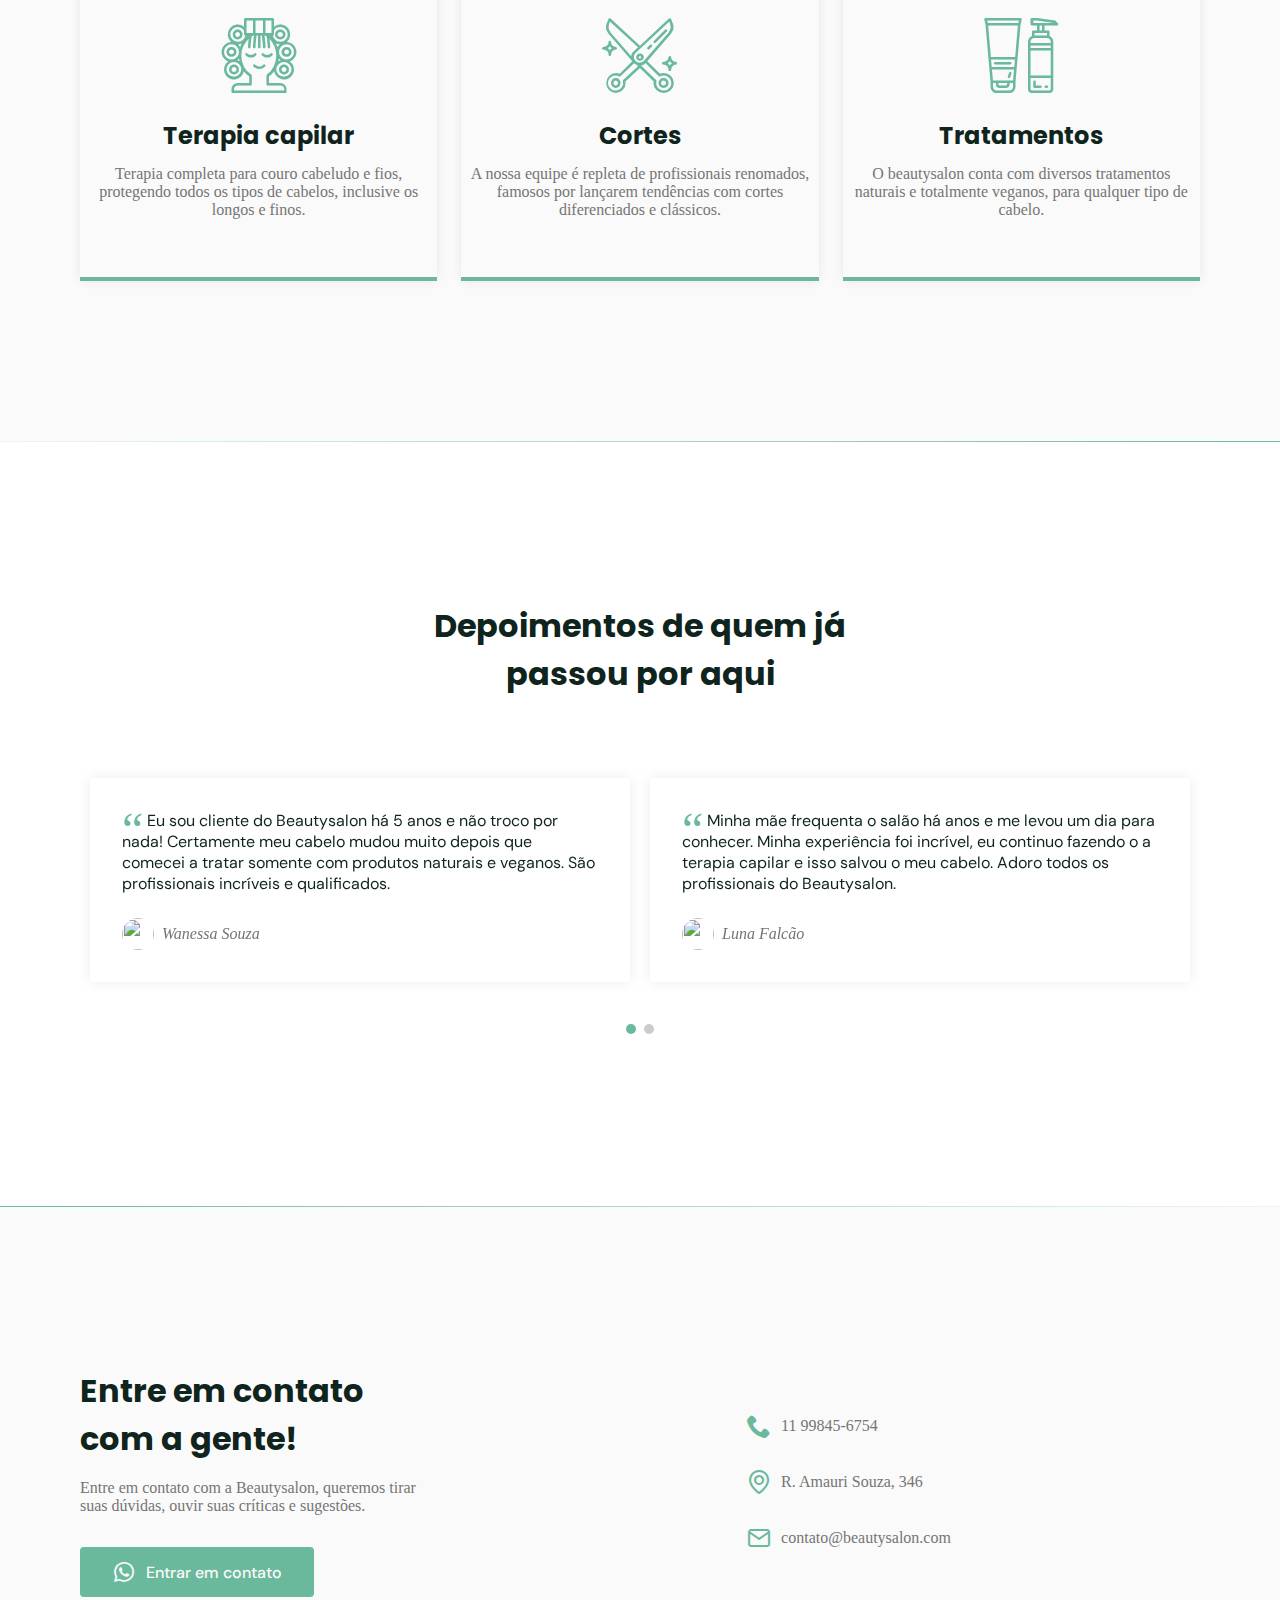
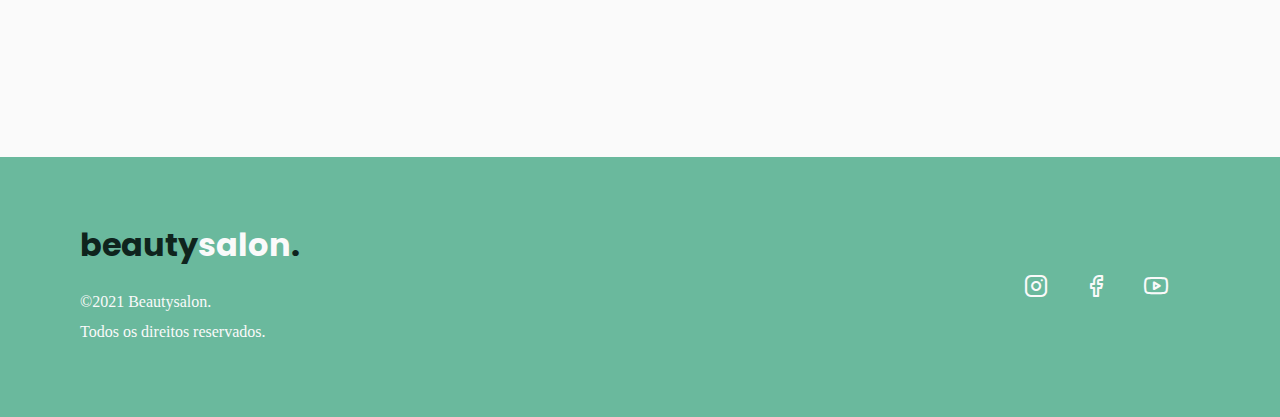
==== commit fe5333da: ":tada:" ====
--- a/index.html
+++ b/index.html
@@ -21,6 +21,9 @@
     rel="stylesheet"
     href="https://cdn.jsdelivr.net/npm/swiper@9/swiper-bundle.min.css"
     />
+
+    <!-- Favicon -->
+    <link rel="shortcut icon" href="./assets/Imgs/favicon.ico" type="image/x-icon">
 
     <!-- Link Css -->
     <link rel="stylesheet" href="style.css" />
@@ -226,7 +229,7 @@
   <footer class="section">
     <div class="container grid">
       <div class="brand">
-        <a href="" class="logo logo-alt">beauty<span>salon</span>.</a>
+        <a href="#home" class="logo logo-alt">beauty<span>salon</span>.</a>
 
         <p>
           ©2021 Beautysalon.
--- a/style.css
+++ b/style.css
@@ -661,9 +661,128 @@
   }
 }
 /* large devices: 1023 > */
+@media (min-width: 1023px) {
+  main {
+    margin-top:var(--header-height);
+  }
+  
+  .section header,
+  #testimonials header{
+    max-width: 52.3rem;
+    text-align: center;
+    margin-left: auto;
+    margin-right: auto;
+  }
+
+  nav .menu ul{
+    display: flex;
+    gap: 3.2rem;
+  }
+
+  nav ul li a.title{
+    font-size: 1.6rem;
+    font-weight: 400;
+    font-family: var(--font-DM);
+    -webkit-font-smoothing: antialiased;
+  }
+
+   nav  ul li a.active{
+    font-weight: bold;
+    -webkit-font-smoothing: auto;
+  }
+
+  #home .container{
+    grid-auto-flow: column;
+    justify-content: space-between;
+    margin: 0 auto;
+  }
+
+  #home .image{
+    width: 59.1rem;
+    order: 1;
+  }
+
+  #home .text{
+    order: 0;
+    max-width: 39.6rem;
+    text-align: left;
+  }
+
+  #about .container{
+    margin: 0 auto;
+    grid-auto-flow: column ;
+  }
+
+  .cards{
+    grid-template-columns: 1fr 1fr 1fr;
+  }
+
+  .card{
+    padding-left: 4.8rem;
+    padding-right: 4.8rem;
+  }
+
+  #testimonials .container{
+    margin-left: auto;
+    margin-right: auto;
+  }
+
+  #contact .container{
+    grid-auto-flow: column;
+    align-items: center;
+  }
+
+  #contact .text{
+    max-width: 35.4rem;
+  }
+
+  footer .logo{
+    font-size: 3.2rem;
+  }
+
+  footer .section{
+    padding:6rem 0;
+  }
+}
 /* large devices: 992 > */
-:root{
-  --title-font-size:3.2rem;
-  --subtitle-font-size:1.6rem;
-}
-/* medium devices: 767 > */+@media (min-width: 992px) {
+  :root{
+    --title-font-size:3.2rem;
+    --subtitle-font-size:1.6rem;
+  }
+}
+/* medium devices: 767 > */
+@media (min-width: 767px){
+  .section header,
+  #testimonials header{
+    max-width: 52.3rem;
+    text-align: center;
+    margin-left: auto;
+    margin-right: auto;
+  }
+
+  .cards{
+    grid-template-columns: 1fr 1fr 1fr;
+  }
+
+  .card{
+    padding-left: 0.8rem;
+    padding-right: 0.8rem;
+  }
+
+  #contact .container{
+    grid-auto-flow: column;
+    align-items: center;
+  }
+
+  #contact .text{
+    max-width: 35.4rem;
+  } 
+
+  footer .container{
+    grid-auto-flow: column; 
+    align-items: center;
+    justify-content: space-between;
+  }
+
+}